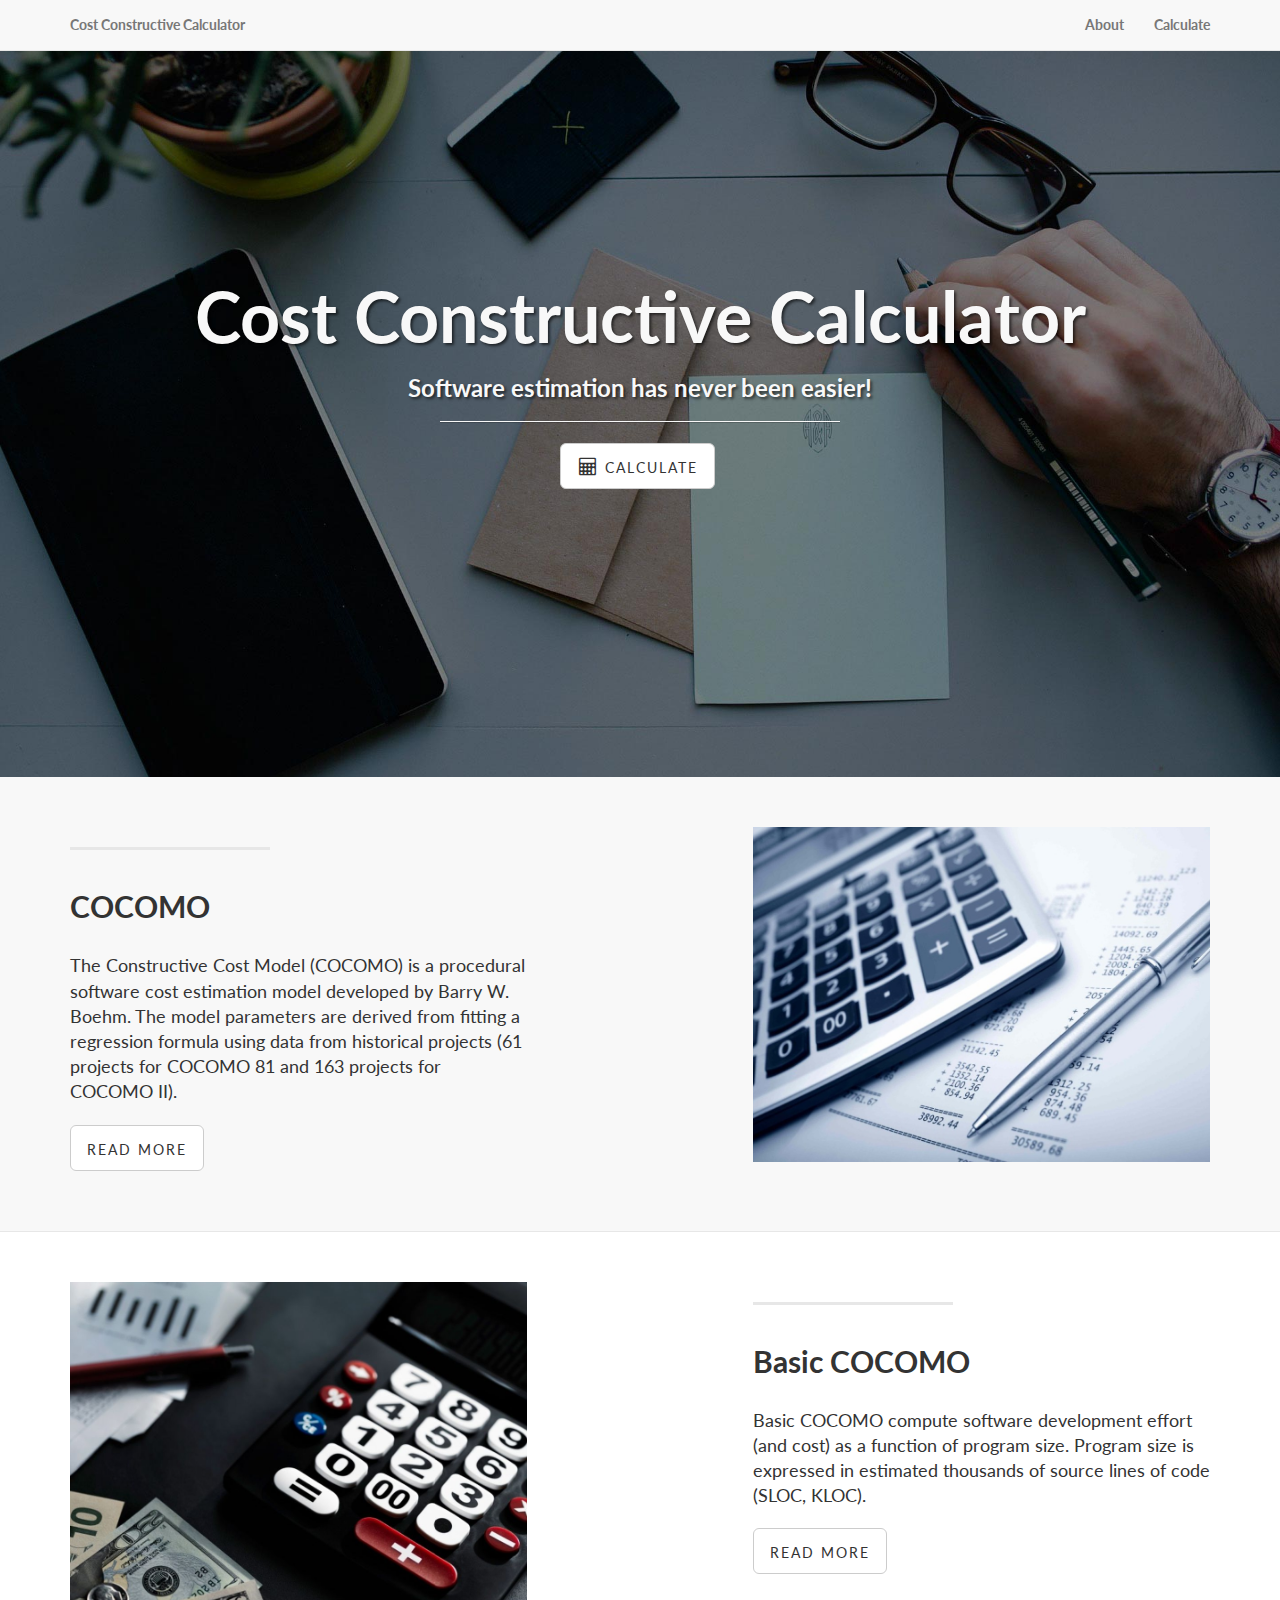
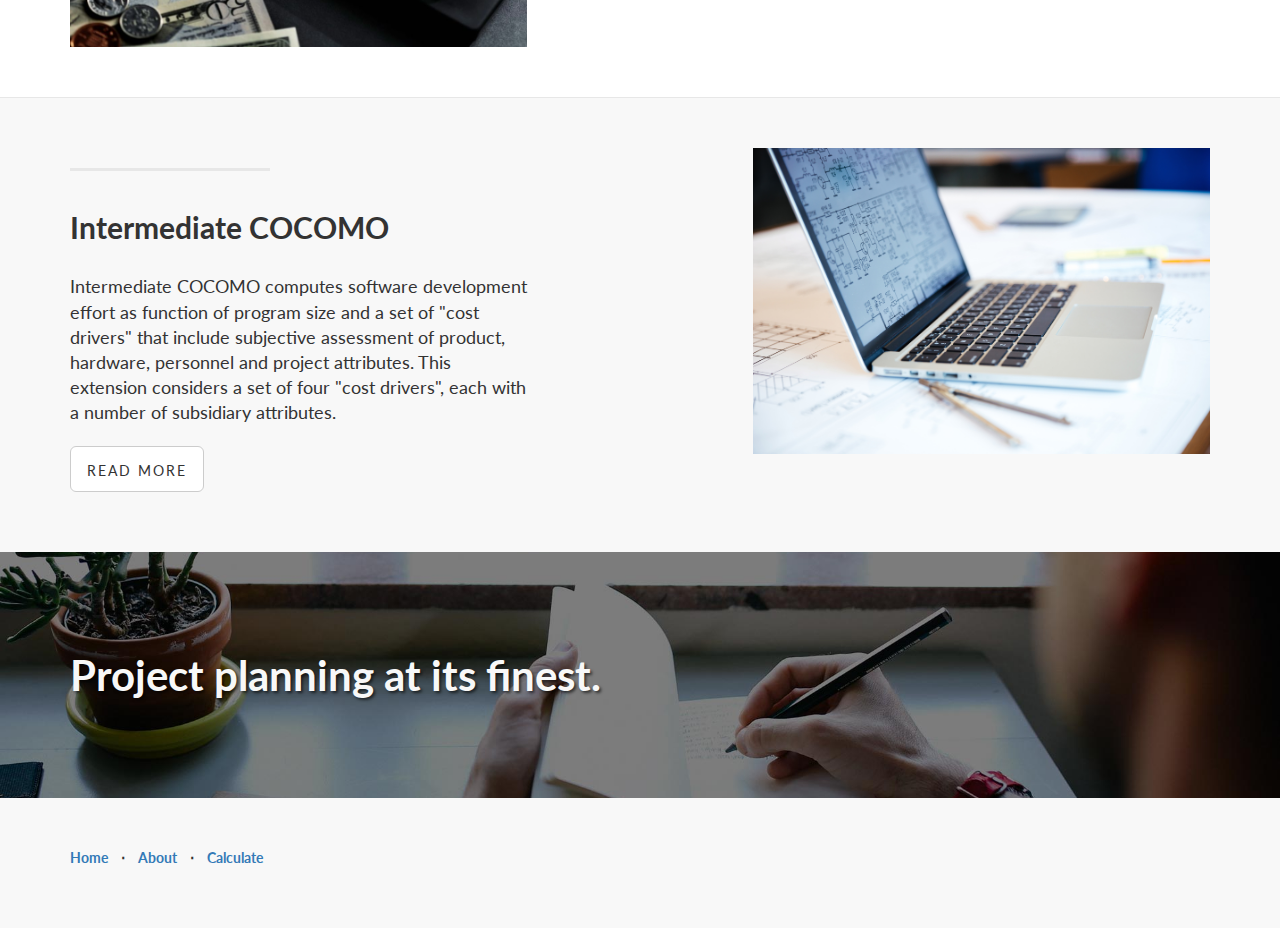
==== calculate.html @ 12a8cd2b "add all files" ====
<!DOCTYPE html>
<html lang="en">

<head>

    <meta charset="utf-8">
    <meta http-equiv="X-UA-Compatible" content="IE=edge">
    <meta name="viewport" content="width=device-width, initial-scale=1">

    <title>Cost Constructive Calculator</title>

    <!-- Bootstrap Core CSS -->
    <link href="css/bootstrap.min.css" rel="stylesheet">

    <!-- Custom CSS -->
    <link href="css/landing-page.css" rel="stylesheet">

    <!-- Custom Fonts -->
    <link href="font-awesome/css/font-awesome.min.css" rel="stylesheet" type="text/css">
    <link href="https://fonts.googleapis.com/css?family=Lato:300,400,700,300italic,400italic,700italic" rel="stylesheet" type="text/css">

</head>

<body>

    <!-- Navigation -->
    <nav class="navbar navbar-default navbar-fixed-top topnav" role="navigation">
        <div class="container topnav">
            <!-- Brand and toggle get grouped for better mobile display -->
            <div class="navbar-header">
                <button type="button" class="navbar-toggle" data-toggle="collapse" data-target="#bs-example-navbar-collapse-1">
                    <span class="sr-only">Toggle navigation</span>
                    <span class="icon-bar"></span>
                    <span class="icon-bar"></span>
                    <span class="icon-bar"></span>
                </button>
                <a class="navbar-brand topnav" href="#">Cost Constructive Calculator</a>
            </div>
            <!-- Collect the nav links, forms, and other content for toggling -->
            <div class="collapse navbar-collapse" id="bs-example-navbar-collapse-1">
                <ul class="nav navbar-nav navbar-right">
                    <li>
                        <a href="#about">About</a>
                    </li>
                    <li>
                        <a href="#services">Calculate</a>
                    </li>
                </ul>
            </div>
            <!-- /.navbar-collapse -->
        </div>
        <!-- /.container -->
    </nav>


    <!-- Header -->
    <a name="about"></a>
    <div class="intro-header">
        <div class="container">

            <div class="row">
                <div class="col-lg-12">
                    <div class="intro-message">
                        <h1>Cost Constructive Calculator</h1>
                        <h3>Software estimation has never been easier!</h3>
                        <hr class="intro-divider">
                        <ul class="list-inline intro-social-buttons">
                            <li>
                                <a href="../calculate.html" class="btn btn-default btn-lg"><i class="fa fa-calculator fa-fw"></i> <span class="network-name">Calculate</span></a>
                            </li>
                        </ul>
                    </div>
                </div>
            </div>

        </div>
        <!-- /.container -->

    </div>
    <!-- /.intro-header -->

    <!-- Page Content -->

	<a  name="services"></a>
    <div class="content-section-a">

        <div class="container">
            <div class="row">
                <div class="col-lg-5 col-sm-6">
                    <hr class="section-heading-spacer">
                    <div class="clearfix"></div>
                    <h2 class="section-heading">COCOMO</h2>
                    <p class="lead">The Constructive Cost Model (COCOMO) is a procedural software cost estimation model developed by Barry W. Boehm. The model parameters are derived from fitting a regression formula using data from historical projects (61 projects for COCOMO 81 and 163 projects for COCOMO II).</p>
                    <ul class="list-inline intro-social-buttons">
                        <li>
                            <a href="#" class="btn btn-default btn-lg"><span class="network-name">Read more</span></a>
                        </li>
                    </ul>
                </div>
                <div class="col-lg-5 col-lg-offset-2 col-sm-6">
                    <img class="img-responsive" src="img/calc1.jpg" alt="Cost Estimation">
                </div>
            </div>

        </div>
        <!-- /.container -->

    </div>
    <!-- /.content-section-a -->

    <div class="content-section-b">

        <div class="container">

            <div class="row">
                <div class="col-lg-5 col-lg-offset-1 col-sm-push-6  col-sm-6">
                    <hr class="section-heading-spacer">
                    <div class="clearfix"></div>
                    <h2 class="section-heading">Basic COCOMO</h2>
                    <p class="lead">Basic COCOMO compute software development effort (and cost) as a function of program size. Program size is expressed in estimated thousands of source lines of code (SLOC, KLOC).</p>
                    <ul class="list-inline intro-social-buttons">
                        <li>
                            <a href="#" class="btn btn-default btn-lg"><span class="network-name">Read more</span></a>
                        </li>
                    </ul>
                </div>
                <div class="col-lg-5 col-sm-pull-6  col-sm-6">
                    <img class="img-responsive" src="img/calc2.jpg" alt="Cost Estimation">
                </div>
            </div>

        </div>
        <!-- /.container -->

    </div>
    <!-- /.content-section-b -->

    <div class="content-section-a">

        <div class="container">

            <div class="row">
                <div class="col-lg-5 col-sm-6">
                    <hr class="section-heading-spacer">
                    <div class="clearfix"></div>
                    <h2 class="section-heading">Intermediate COCOMO</h2>
                    <p class="lead">Intermediate COCOMO computes software development effort as function of program size and a set of "cost drivers" that include subjective assessment of product, hardware, personnel and project attributes. This extension considers a set of four "cost drivers", each with a number of subsidiary attributes.</p>
                    <ul class="list-inline intro-social-buttons">
                        <li>
                            <a href="#" class="btn btn-default btn-lg"><span class="network-name">Read more</span></a>
                        </li>
                    </ul>
                </div>
                <div class="col-lg-5 col-lg-offset-2 col-sm-6">
                    <img class="img-responsive" src="img/calc3.jpg" alt="Cost Estimation">
                </div>
            </div>

        </div>
        <!-- /.container -->

    </div>
    <!-- /.content-section-a -->

	<a  name="contact"></a>
    <div class="banner">

        <div class="container">

            <div class="row">
                <div class="col-lg-6">
                    <h2>Project planning at its finest.</h2>
                </div>
            </div>

        </div>
        <!-- /.container -->

    </div>
    <!-- /.banner -->

    <!-- Footer -->
    <footer>
        <div class="container">
            <div class="row">
                <div class="col-lg-12">
                    <ul class="list-inline">
                        <li>
                            <a href="#">Home</a>
                        </li>
                        <li class="footer-menu-divider">&sdot;</li>
                        <li>
                            <a href="#about">About</a>
                        </li>
                        <li class="footer-menu-divider">&sdot;</li>
                        <li>
                            <a href="#services">Calculate</a>
                        </li>
                    </ul>
                </div>
            </div>
        </div>
    </footer>

    <!-- jQuery -->
    <script src="js/jquery.js"></script>

    <!-- Bootstrap Core JavaScript -->
    <script src="js/bootstrap.min.js"></script>

</body>

</html>
---- css/landing-page.css ----
/*
 * Start Bootstrap - Landing Page (http://startbootstrap.com/)
 * Copyright 2013-2016 Start Bootstrap
 * Licensed under MIT (https://github.com/BlackrockDigital/startbootstrap/blob/gh-pages/LICENSE)
 */

body,
html {
    width: 100%;
    height: 100%;
}

body,
h1,
h2,
h3,
h4,
h5,
h6 {
    font-family: "Lato","Helvetica Neue",Helvetica,Arial,sans-serif;
    font-weight: 700;
}

.topnav {
    font-size: 14px; 
}

.lead {
    font-size: 18px;
    font-weight: 400;
}

.intro-header {
    padding-top: 50px; /* If you're making other pages, make sure there is 50px of padding to make sure the navbar doesn't overlap content! */
    padding-bottom: 50px;
    text-align: center;
    color: #f8f8f8;
    background: url(../img/intro-bg.jpg) no-repeat center center;
    background-size: cover;
}

.intro-message {
    position: relative;
    padding-top: 20%;
    padding-bottom: 20%;
}

.intro-message > h1 {
    margin: 0;
    text-shadow: 2px 2px 3px rgba(0,0,0,0.6);
    font-size: 5em;
}

.intro-divider {
    width: 400px;
    border-top: 1px solid #f8f8f8;
    border-bottom: 1px solid rgba(0,0,0,0.2);
}

.intro-message > h3 {
    text-shadow: 2px 2px 3px rgba(0,0,0,0.6);
}

@media(max-width:767px) {
    .intro-message {
        padding-bottom: 15%;
    }

    .intro-message > h1 {
        font-size: 3em;
    }

    ul.intro-social-buttons > li {
        display: block;
        margin-bottom: 20px;
        padding: 0;
    }

    ul.intro-social-buttons > li:last-child {
        margin-bottom: 0;
    }

    .intro-divider {
        width: 100%;
    }
}

.network-name {
    text-transform: uppercase;
    font-size: 14px;
    font-weight: 400;
    letter-spacing: 2px;
}

.content-section-a {
    padding: 50px 0;
    background-color: #f8f8f8;
}

.content-section-b {
    padding: 50px 0;
    border-top: 1px solid #e7e7e7;
    border-bottom: 1px solid #e7e7e7;
}

.section-heading {
    margin-bottom: 30px;
}

.section-heading-spacer {
    float: left;
    width: 200px;
    border-top: 3px solid #e7e7e7;
}

.banner {
    padding: 100px 0;
    color: #f8f8f8;
    background: url(../img/banner-bg.jpg) no-repeat center center;
    background-size: cover;
}

.banner h2 {
    margin: 0;
    text-shadow: 2px 2px 3px rgba(0,0,0,0.6);
    font-size: 3em;
}

.banner ul {
    margin-bottom: 0;
}

.banner-social-buttons {
    float: right;
    margin-top: 0;
}

@media(max-width:1199px) {
    ul.banner-social-buttons {
        float: left;
        margin-top: 15px;
    }
}

@media(max-width:767px) {
    .banner h2 {
        margin: 0;
        text-shadow: 2px 2px 3px rgba(0,0,0,0.6);
        font-size: 3em;
    }

    ul.banner-social-buttons > li {
        display: block;
        margin-bottom: 20px;
        padding: 0;
    }

    ul.banner-social-buttons > li:last-child {
        margin-bottom: 0;
    }
}

footer {
    padding: 50px 0;
    background-color: #f8f8f8;
}

p.copyright {
    margin: 15px 0 0;
}
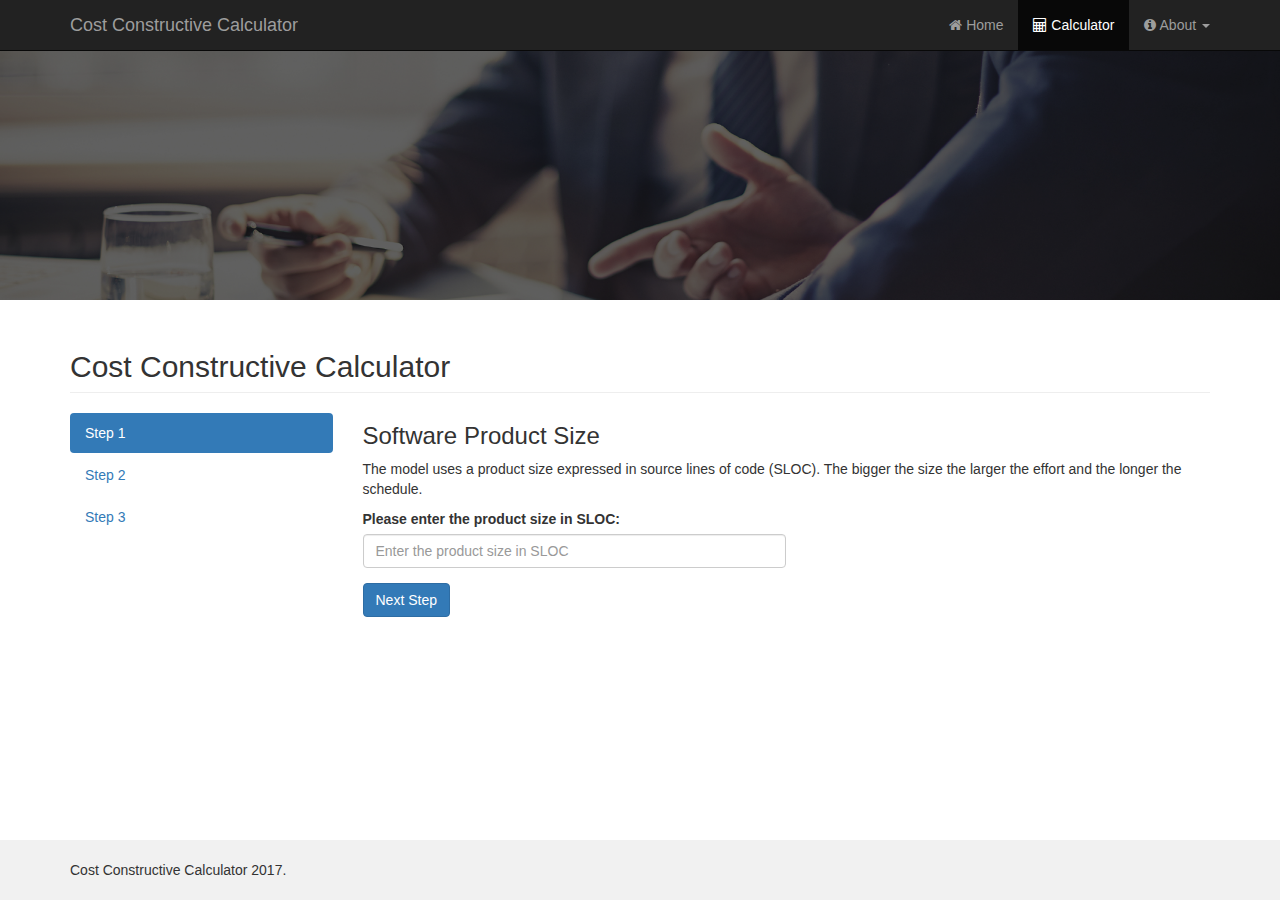
==== commit ffad0238: "change style" ====
--- a/calculate.html
+++ b/calculate.html
@@ -1,49 +1,42 @@
 <!DOCTYPE html>
-<html lang="en">
-
-<head>
-
-    <meta charset="utf-8">
-    <meta http-equiv="X-UA-Compatible" content="IE=edge">
-    <meta name="viewport" content="width=device-width, initial-scale=1">
-
-    <title>Cost Constructive Calculator</title>
-
-    <!-- Bootstrap Core CSS -->
-    <link href="css/bootstrap.min.css" rel="stylesheet">
-
-    <!-- Custom CSS -->
-    <link href="css/landing-page.css" rel="stylesheet">
-
-    <!-- Custom Fonts -->
-    <link href="font-awesome/css/font-awesome.min.css" rel="stylesheet" type="text/css">
-    <link href="https://fonts.googleapis.com/css?family=Lato:300,400,700,300italic,400italic,700italic" rel="stylesheet" type="text/css">
-
+<html>
+<head lang="en">
+	<meta charset="UTF-8">
+	<title>Cost Constructive Calculator</title>
+    <link rel="stylesheet" href="css/font-awesome.min.css"/>
+	<link rel="stylesheet" href="css/bootstrap.min.css"/>
+	<link rel="stylesheet" href="css/custom.css"/>
 </head>
-
 <body>
 
-    <!-- Navigation -->
-    <nav class="navbar navbar-default navbar-fixed-top topnav" role="navigation">
-        <div class="container topnav">
+	<!-- Menu -->
+    <nav class="navbar navbar-inverse navbar-fixed-top" role="navigation">
+        <div class="container">
             <!-- Brand and toggle get grouped for better mobile display -->
             <div class="navbar-header">
-                <button type="button" class="navbar-toggle" data-toggle="collapse" data-target="#bs-example-navbar-collapse-1">
+                <button type="button" class="navbar-toggle collapsed" data-toggle="collapse" data-target="#bs-example-navbar-collapse-1" aria-expanded="false">
                     <span class="sr-only">Toggle navigation</span>
                     <span class="icon-bar"></span>
                     <span class="icon-bar"></span>
                     <span class="icon-bar"></span>
                 </button>
-                <a class="navbar-brand topnav" href="#">Cost Constructive Calculator</a>
+                <a class="navbar-brand" href="main.html">Cost Constructive Calculator</a>
             </div>
             <!-- Collect the nav links, forms, and other content for toggling -->
-            <div class="collapse navbar-collapse" id="bs-example-navbar-collapse-1">
+            <div class="navbar-collapse collapse" id="bs-example-navbar-collapse-1" aria-expanded="false" style="height: 1px;">
                 <ul class="nav navbar-nav navbar-right">
-                    <li>
-                        <a href="#about">About</a>
-                    </li>
-                    <li>
-                        <a href="#services">Calculate</a>
+                    <li><a href="main.html"><i class="fa fa-home" aria-hidden="true"></i> Home</a></li>
+                    <li class="active"><a href="#"><i class="fa fa-calculator" aria-hidden="true"></i> Calculator</a></li>
+                    <li class="dropdown">
+                        <a class="dropdown-toggle" data-toggle="dropdown" href="#"> <i class="fa fa-info-circle" aria-hidden="true"></i> About
+                            <span class="caret"></span></a>
+                        <ul class="dropdown-menu">
+                            <li class="dropdown-header">What is</li>
+                            <li><a href="about.html#cocomo">Constructive Cost Model</a></li>
+                            <li><a href="about.html#basic">Basic COCOMO</a></li>
+                            <li><a href="about.html#intermediate">Intermediate COCOMO</a></li>
+                            <li><a href="about.html#detailed">Detailed COCOMO</a></li>
+                        </ul>
                     </li>
                 </ul>
             </div>
@@ -51,163 +44,318 @@
         </div>
         <!-- /.container -->
     </nav>
-
-
-    <!-- Header -->
-    <a name="about"></a>
-    <div class="intro-header">
-        <div class="container">
-
-            <div class="row">
-                <div class="col-lg-12">
-                    <div class="intro-message">
-                        <h1>Cost Constructive Calculator</h1>
-                        <h3>Software estimation has never been easier!</h3>
-                        <hr class="intro-divider">
-                        <ul class="list-inline intro-social-buttons">
-                            <li>
-                                <a href="../calculate.html" class="btn btn-default btn-lg"><i class="fa fa-calculator fa-fw"></i> <span class="network-name">Calculate</span></a>
-                            </li>
+	<!-- End menu -->
+
+    <!-- Banner -->
+    <div class="jumbotron jumbotron-narrow">
+    </div>
+    <!-- End banner -->
+
+	<div class="container">
+        <div class="row" id="calculate">
+            <div class="col-lg-12">
+                <h2 class="page-header no-top">Cost Constructive Calculator</h2>
+            </div>
+
+            <div class="col-md-3">
+                <ul class="nav nav-pills nav-stacked">
+                    <li class="active"><a data-toggle="tab" href="#one">Step 1</a></li>
+                    <li><a data-toggle="tab" href="#two">Step 2</a></li>
+                    <li><a data-toggle="tab" href="#three">Step 3</a></li>
+                </ul>
+            </div>
+
+            <div class="col-md-9">
+                <div class="tab-content">
+                    <div id="one" class="tab-pane fade in active">
+                        <h3>Software Product Size</h3>
+                        <p>
+                            The model uses a product size expressed in source lines of code (SLOC). The bigger the size the larger the effort and the longer the schedule.
+                        </p>
+                        <div class="form-group">
+                            <label for="psInput">Please enter the product size in SLOC:</label>
+                            <input type="number" class="form-control form-input-narrow" id="psInput" placeholder="Enter the product size in SLOC" min="1" max="1000000000" title="from 1 to 1000000000">
+                        </div>
+                        <button type="button" class="btn btn-primary next">Next Step</button>
+                    </div>
+
+                    <div id="two" class="tab-pane fade">
+                        <h3>Software Development Mode</h3>
+                        <p>
+                            The software project needs to be described with one of three development modes. These modes range from the familiar to the ambitious, tightly constrained development projects.
+                        </p>
+                        <ul>
+                            <li>Choose <b>Organic</b> for relatively small teams developing software in a highly familiar, in-house environment.</li>
+                            <li>Choose <b>Semi-Detached</b> when the team members have some experience related to some aspects of the system under development but not others and the team is composed of experienced and inexperience people.</li>
+                            <li>Choose <b>Embedded</b> if the project must operate within a strongly coupled complex of hardware, software, regulations, and operational procedures, such as real-time systems.</li>
                         </ul>
+                        <div class="form-group">
+                            <label for="ptSelect">Choose one:</label>
+                            <select class="form-control form-input-narrow" id="ptSelect">
+                                <option>Organic</option>
+                                <option>Semi-Detached</option>
+                                <option>Embedded</option>
+                            </select>
+                        </div>
+                        <button type="button" class="btn btn-primary next">Next Step</button>
+                    </div>
+
+                    <div id="three" class="tab-pane fade">
+                        <h3>Software Development Cost Drivers</h3>
+                        <p>
+                            There are four categories of cost drivers that are found significant performance predictors for a software development project. Each category has several cost drivers. Each driver has a possible rating from Very Low to Extra High. The ratings are used in the model to adjust the baseline development effort estimation up or down.
+                        </p>
+
+                        <div class="bs-callout">
+                            This step is optional. If you want to use basic COCOMO - skip this and press <b>Calculate</b> button. If you want to use intermediate COCOMO - <b>fill all the fields below</b> before pressing Calculate button.
+                        </div>
+
+                        <div class="panel-group" id="accordion" role="tablist" aria-multiselectable="true">
+                            <div class="panel panel-default">
+                                <div class="panel-heading white-heading" role="tab" id="headingOne">
+                                    <h4 class="panel-title">
+                                        <i class="fa fa-caret-right" aria-hidden="true"></i>&nbsp;&nbsp;
+                                        <a role="button" data-toggle="collapse" data-parent="#accordion" href="#collapseOne" aria-expanded="true" aria-controls="collapseOne">
+                                        Product Attributes
+                                        </a>
+                                    </h4>
+                                </div>
+                                <div id="collapseOne" class="panel-collapse collapse" role="tabpanel" aria-labelledby="headingOne">
+                                    <div class="panel-body">
+                                        <div class="form-group">
+                                            <label for="ptSelect"><a href="about.html#reliability">Required Reliability</a></label>
+                                            <select class="form-control form-input-narrow" id="ptSelect">
+                                                <option>Very Low</option>
+                                                <option>Low</option>
+                                                <option>Normal</option>
+                                                <option>High</option>
+                                                <option>Very High</option> 
+                                                <option>Extra High</option>  
+                                            </select>
+                                        </div>
+                                        <div class="form-group">
+                                            <label for="ptSelect"><a href="about.html#database">Database Size</a></label>
+                                            <select class="form-control form-input-narrow" id="ptSelect">
+                                                <option>Very Low</option>
+                                                <option>Low</option>
+                                                <option>Normal</option>
+                                                <option>High</option>
+                                                <option>Very High</option> 
+                                                <option>Extra High</option>  
+                                            </select>
+                                        </div>
+                                        <div class="form-group">
+                                            <label for="ptSelect"><a href="about.html#database">Product Complexity</a></label>
+                                            <select class="form-control form-input-narrow" id="ptSelect">
+                                                <option>Very Low</option>
+                                                <option>Low</option>
+                                                <option>Normal</option>
+                                                <option>High</option>
+                                                <option>Very High</option> 
+                                                <option>Extra High</option>  
+                                            </select>
+                                        </div>
+                                    </div>
+                                </div>
+                            </div>
+
+                            <div class="panel panel-default">
+                                <div class="panel-heading white-heading" role="tab" id="headingTwo">
+                                    <h4 class="panel-title">
+                                        <i class="fa fa-caret-right" aria-hidden="true"></i>&nbsp;&nbsp;
+                                        <a class="collapsed" role="button" data-toggle="collapse" data-parent="#accordion" href="#collapseTwo" aria-expanded="false" aria-controls="collapseTwo">
+                                        Computer Attributes
+                                        </a>
+                                    </h4>
+                                </div>
+                                <div id="collapseTwo" class="panel-collapse collapse" role="tabpanel" aria-labelledby="headingTwo">
+                                    <div class="panel-body">
+                                        <div class="form-group">
+                                            <label for="ptSelect"><a href="about.html#reliability">Execution Time Constraint</a></label>
+                                            <select class="form-control form-input-narrow" id="ptSelect">
+                                                <option>Very Low</option>
+                                                <option>Low</option>
+                                                <option>Normal</option>
+                                                <option>High</option>
+                                                <option>Very High</option> 
+                                                <option>Extra High</option>  
+                                            </select>
+                                        </div>
+                                        <div class="form-group">
+                                            <label for="ptSelect"><a href="about.html#database">Main Storage Constraint</a></label>
+                                            <select class="form-control form-input-narrow" id="ptSelect">
+                                                <option>Very Low</option>
+                                                <option>Low</option>
+                                                <option>Normal</option>
+                                                <option>High</option>
+                                                <option>Very High</option> 
+                                                <option>Extra High</option>  
+                                            </select>
+                                        </div>
+                                        <div class="form-group">
+                                            <label for="ptSelect"><a href="about.html#database">Virtual Machine Volatility</a></label>
+                                            <select class="form-control form-input-narrow" id="ptSelect">
+                                                <option>Very Low</option>
+                                                <option>Low</option>
+                                                <option>Normal</option>
+                                                <option>High</option>
+                                                <option>Very High</option> 
+                                                <option>Extra High</option>  
+                                            </select>
+                                        </div>
+                                        <div class="form-group">
+                                            <label for="ptSelect"><a href="about.html#database">Computer Turnaround Time</a></label>
+                                            <select class="form-control form-input-narrow" id="ptSelect">
+                                                <option>Very Low</option>
+                                                <option>Low</option>
+                                                <option>Normal</option>
+                                                <option>High</option>
+                                                <option>Very High</option> 
+                                                <option>Extra High</option>  
+                                            </select>
+                                        </div>
+                                    </div>
+                                </div>
+                            </div>
+
+                            <div class="panel panel-default">
+                                <div class="panel-heading white-heading" role="tab" id="headingThree">
+                                    <h4 class="panel-title">
+                                        <i class="fa fa-caret-right" aria-hidden="true"></i>&nbsp;&nbsp;
+                                        <a class="collapsed" role="button" data-toggle="collapse" data-parent="#accordion" href="#collapseThree" aria-expanded="false" aria-controls="collapseThree">
+                                            Personnel Attributes
+                                        </a>
+                                    </h4>
+                                </div>
+                                <div id="collapseThree" class="panel-collapse collapse" role="tabpanel" aria-labelledby="headingThree">
+                                    <div class="panel-body">
+                                        <div class="form-group">
+                                            <label for="ptSelect"><a href="about.html#reliability">Analyst Capability</a></label>
+                                            <select class="form-control form-input-narrow" id="ptSelect">
+                                                <option>Very Low</option>
+                                                <option>Low</option>
+                                                <option>Normal</option>
+                                                <option>High</option>
+                                                <option>Very High</option> 
+                                                <option>Extra High</option>  
+                                            </select>
+                                        </div>
+                                        <div class="form-group">
+                                            <label for="ptSelect"><a href="about.html#database">Applications Experience</a></label>
+                                            <select class="form-control form-input-narrow" id="ptSelect">
+                                                <option>Very Low</option>
+                                                <option>Low</option>
+                                                <option>Normal</option>
+                                                <option>High</option>
+                                                <option>Very High</option> 
+                                                <option>Extra High</option>  
+                                            </select>
+                                        </div>
+                                        <div class="form-group">
+                                            <label for="ptSelect"><a href="about.html#database">Programmer Capability</a></label>
+                                            <select class="form-control form-input-narrow" id="ptSelect">
+                                                <option>Very Low</option>
+                                                <option>Low</option>
+                                                <option>Normal</option>
+                                                <option>High</option>
+                                                <option>Very High</option> 
+                                                <option>Extra High</option>  
+                                            </select>
+                                        </div>
+                                        <div class="form-group">
+                                            <label for="ptSelect"><a href="about.html#database">Virtual Machine Experience</a></label>
+                                            <select class="form-control form-input-narrow" id="ptSelect">
+                                                <option>Very Low</option>
+                                                <option>Low</option>
+                                                <option>Normal</option>
+                                                <option>High</option>
+                                                <option>Very High</option> 
+                                                <option>Extra High</option>  
+                                            </select>
+                                        </div>
+                                        <div class="form-group">
+                                            <label for="ptSelect"><a href="about.html#database">Programming Language Experience</a></label>
+                                            <select class="form-control form-input-narrow" id="ptSelect">
+                                                <option>Very Low</option>
+                                                <option>Low</option>
+                                                <option>Normal</option>
+                                                <option>High</option>
+                                                <option>Very High</option> 
+                                                <option>Extra High</option>  
+                                            </select>
+                                        </div>
+                                    </div>
+                                </div>
+                            </div>
+
+                            <div class="panel panel-default">
+                                <div class="panel-heading white-heading" role="tab" id="headingFour">
+                                    <h4 class="panel-title">
+                                        <i class="fa fa-caret-right" aria-hidden="true"></i>&nbsp;&nbsp;
+                                        <a class="collapsed" role="button" data-toggle="collapse" data-parent="#accordion" href="#collapseFour" aria-expanded="false" aria-controls="collapseFour">
+                                            Project Attributes
+                                        </a>
+                                    </h4>
+                                </div>
+                                <div id="collapseFour" class="panel-collapse collapse" role="tabpanel" aria-labelledby="headingFour">
+                                    <div class="panel-body">
+                                        <div class="form-group">
+                                            <label for="ptSelect"><a href="about.html#database">Modern Programming Practices</a></label>
+                                            <select class="form-control form-input-narrow" id="ptSelect">
+                                                <option>Very Low</option>
+                                                <option>Low</option>
+                                                <option>Normal</option>
+                                                <option>High</option>
+                                                <option>Very High</option> 
+                                                <option>Extra High</option>  
+                                            </select>
+                                        </div>
+                                        <div class="form-group">
+                                            <label for="ptSelect"><a href="about.html#database">Use of Software Tools</a></label>
+                                            <select class="form-control form-input-narrow" id="ptSelect">
+                                                <option>Very Low</option>
+                                                <option>Low</option>
+                                                <option>Normal</option>
+                                                <option>High</option>
+                                                <option>Very High</option> 
+                                                <option>Extra High</option>  
+                                            </select>
+                                        </div>
+                                        <div class="form-group">
+                                            <label for="ptSelect"><a href="about.html#database">Required Development Schedule</a></label>
+                                            <select class="form-control form-input-narrow" id="ptSelect">
+                                                <option>Very Low</option>
+                                                <option>Low</option>
+                                                <option>Normal</option>
+                                                <option>High</option>
+                                                <option>Very High</option> 
+                                                <option>Extra High</option>  
+                                            </select>
+                                        </div>
+                                    </div>
+                                </div>
+                            </div>
+
+                        </div>
+                        <button type="button" class="btn btn-primary" id="calculate">Calculate</button>
                     </div>
                 </div>
             </div>
-
         </div>
-        <!-- /.container -->
-
     </div>
-    <!-- /.intro-header -->
-
-    <!-- Page Content -->
-
-	<a  name="services"></a>
-    <div class="content-section-a">
-
-        <div class="container">
-            <div class="row">
-                <div class="col-lg-5 col-sm-6">
-                    <hr class="section-heading-spacer">
-                    <div class="clearfix"></div>
-                    <h2 class="section-heading">COCOMO</h2>
-                    <p class="lead">The Constructive Cost Model (COCOMO) is a procedural software cost estimation model developed by Barry W. Boehm. The model parameters are derived from fitting a regression formula using data from historical projects (61 projects for COCOMO 81 and 163 projects for COCOMO II).</p>
-                    <ul class="list-inline intro-social-buttons">
-                        <li>
-                            <a href="#" class="btn btn-default btn-lg"><span class="network-name">Read more</span></a>
-                        </li>
-                    </ul>
-                </div>
-                <div class="col-lg-5 col-lg-offset-2 col-sm-6">
-                    <img class="img-responsive" src="img/calc1.jpg" alt="Cost Estimation">
-                </div>
-            </div>
-
-        </div>
-        <!-- /.container -->
-
-    </div>
-    <!-- /.content-section-a -->
-
-    <div class="content-section-b">
-
-        <div class="container">
-
-            <div class="row">
-                <div class="col-lg-5 col-lg-offset-1 col-sm-push-6  col-sm-6">
-                    <hr class="section-heading-spacer">
-                    <div class="clearfix"></div>
-                    <h2 class="section-heading">Basic COCOMO</h2>
-                    <p class="lead">Basic COCOMO compute software development effort (and cost) as a function of program size. Program size is expressed in estimated thousands of source lines of code (SLOC, KLOC).</p>
-                    <ul class="list-inline intro-social-buttons">
-                        <li>
-                            <a href="#" class="btn btn-default btn-lg"><span class="network-name">Read more</span></a>
-                        </li>
-                    </ul>
-                </div>
-                <div class="col-lg-5 col-sm-pull-6  col-sm-6">
-                    <img class="img-responsive" src="img/calc2.jpg" alt="Cost Estimation">
-                </div>
-            </div>
-
-        </div>
-        <!-- /.container -->
-
-    </div>
-    <!-- /.content-section-b -->
-
-    <div class="content-section-a">
-
-        <div class="container">
-
-            <div class="row">
-                <div class="col-lg-5 col-sm-6">
-                    <hr class="section-heading-spacer">
-                    <div class="clearfix"></div>
-                    <h2 class="section-heading">Intermediate COCOMO</h2>
-                    <p class="lead">Intermediate COCOMO computes software development effort as function of program size and a set of "cost drivers" that include subjective assessment of product, hardware, personnel and project attributes. This extension considers a set of four "cost drivers", each with a number of subsidiary attributes.</p>
-                    <ul class="list-inline intro-social-buttons">
-                        <li>
-                            <a href="#" class="btn btn-default btn-lg"><span class="network-name">Read more</span></a>
-                        </li>
-                    </ul>
-                </div>
-                <div class="col-lg-5 col-lg-offset-2 col-sm-6">
-                    <img class="img-responsive" src="img/calc3.jpg" alt="Cost Estimation">
-                </div>
-            </div>
-
-        </div>
-        <!-- /.container -->
-
-    </div>
-    <!-- /.content-section-a -->
-
-	<a  name="contact"></a>
-    <div class="banner">
-
-        <div class="container">
-
-            <div class="row">
-                <div class="col-lg-6">
-                    <h2>Project planning at its finest.</h2>
-                </div>
-            </div>
-
-        </div>
-        <!-- /.container -->
-
-    </div>
-    <!-- /.banner -->
-
-    <!-- Footer -->
-    <footer>
-        <div class="container">
-            <div class="row">
-                <div class="col-lg-12">
-                    <ul class="list-inline">
-                        <li>
-                            <a href="#">Home</a>
-                        </li>
-                        <li class="footer-menu-divider">&sdot;</li>
-                        <li>
-                            <a href="#about">About</a>
-                        </li>
-                        <li class="footer-menu-divider">&sdot;</li>
-                        <li>
-                            <a href="#services">Calculate</a>
-                        </li>
-                    </ul>
-                </div>
-            </div>
-        </div>
+
+    <footer class="footer">
+      <div class="container">
+        <p>Cost Constructive Calculator 2017.</p>
+      </div>
     </footer>
 
-    <!-- jQuery -->
-    <script src="js/jquery.js"></script>
-
-    <!-- Bootstrap Core JavaScript -->
-    <script src="js/bootstrap.min.js"></script>
-
+	<script type="text/javascript" src="js/jquery-3.1.1.min.js"></script>
+    <script type="text/javascript" src="js/bootstrap.min.js"></script>
+    <script type="text/javascript">
+        $('.next').click(function() {
+            $('.nav-pills > .active').next('li').find('a').trigger('click');
+        });
+    </script>
 </body>
-
-</html>
+</html>--- a/css/custom.css
+++ b/css/custom.css
@@ -0,0 +1,99 @@
+html {
+  position: relative;
+  min-height: 100%;
+}
+
+body {
+    padding-top: 50px;
+    margin-bottom: 60px;
+}
+
+h3 {
+  margin-top: 10px;
+}
+
+.jumbotron {
+    background: #337ab7;
+    background-image: url("../images/home.png");
+    background-size: cover;
+}
+
+.jumbotron-narrow {
+    background-image: url("../images/business.png");
+    height: 250px;
+}
+
+.jumbotron h1, .jumbotron p, .jumbotron hr {
+    color: #ffffff;
+}
+
+.jumbotron hr {
+    width: 300px;
+}
+
+.icons.panel-body {
+    height: 140px;
+}
+
+.row {
+    margin-top: 20px;
+    margin-bottom: 20px;
+}
+
+.row-last {
+    margin-bottom: 40px;
+}
+
+.footer {
+  position: absolute;
+  bottom: 0;
+  width: 100%;
+  height: 60px;
+  background-color: #f1f1f1;
+  padding-top: 20px;
+}
+
+.no-top {
+  margin-top: 0px;
+}
+
+img {
+  width: 500px;
+}
+
+.dark-line {
+  width: 150px;
+  border-top: 4px solid #9d9d9d; 
+  border-radius: 7px 7px 7px 7px;
+}
+
+.dark-container {
+  background-color: #333333; 
+  color: #ffffff;
+}
+
+.light-line {
+  width: 150px;
+  border-top: 4px solid #e2e2e2; 
+  border-radius: 7px;
+}
+
+.form-input-narrow {
+  width: 50%;
+}
+
+.big-margin {
+  margin-top: 20px;
+  margin-bottom: 10px;
+}
+
+.bs-callout {
+    padding: 20px;
+    margin: 20px 0;
+    border-left: 6px solid #e2e2e2;
+    border-radius: 3px;
+}
+
+.panel-heading.white-heading {
+  background-color: #ffffff; 
+}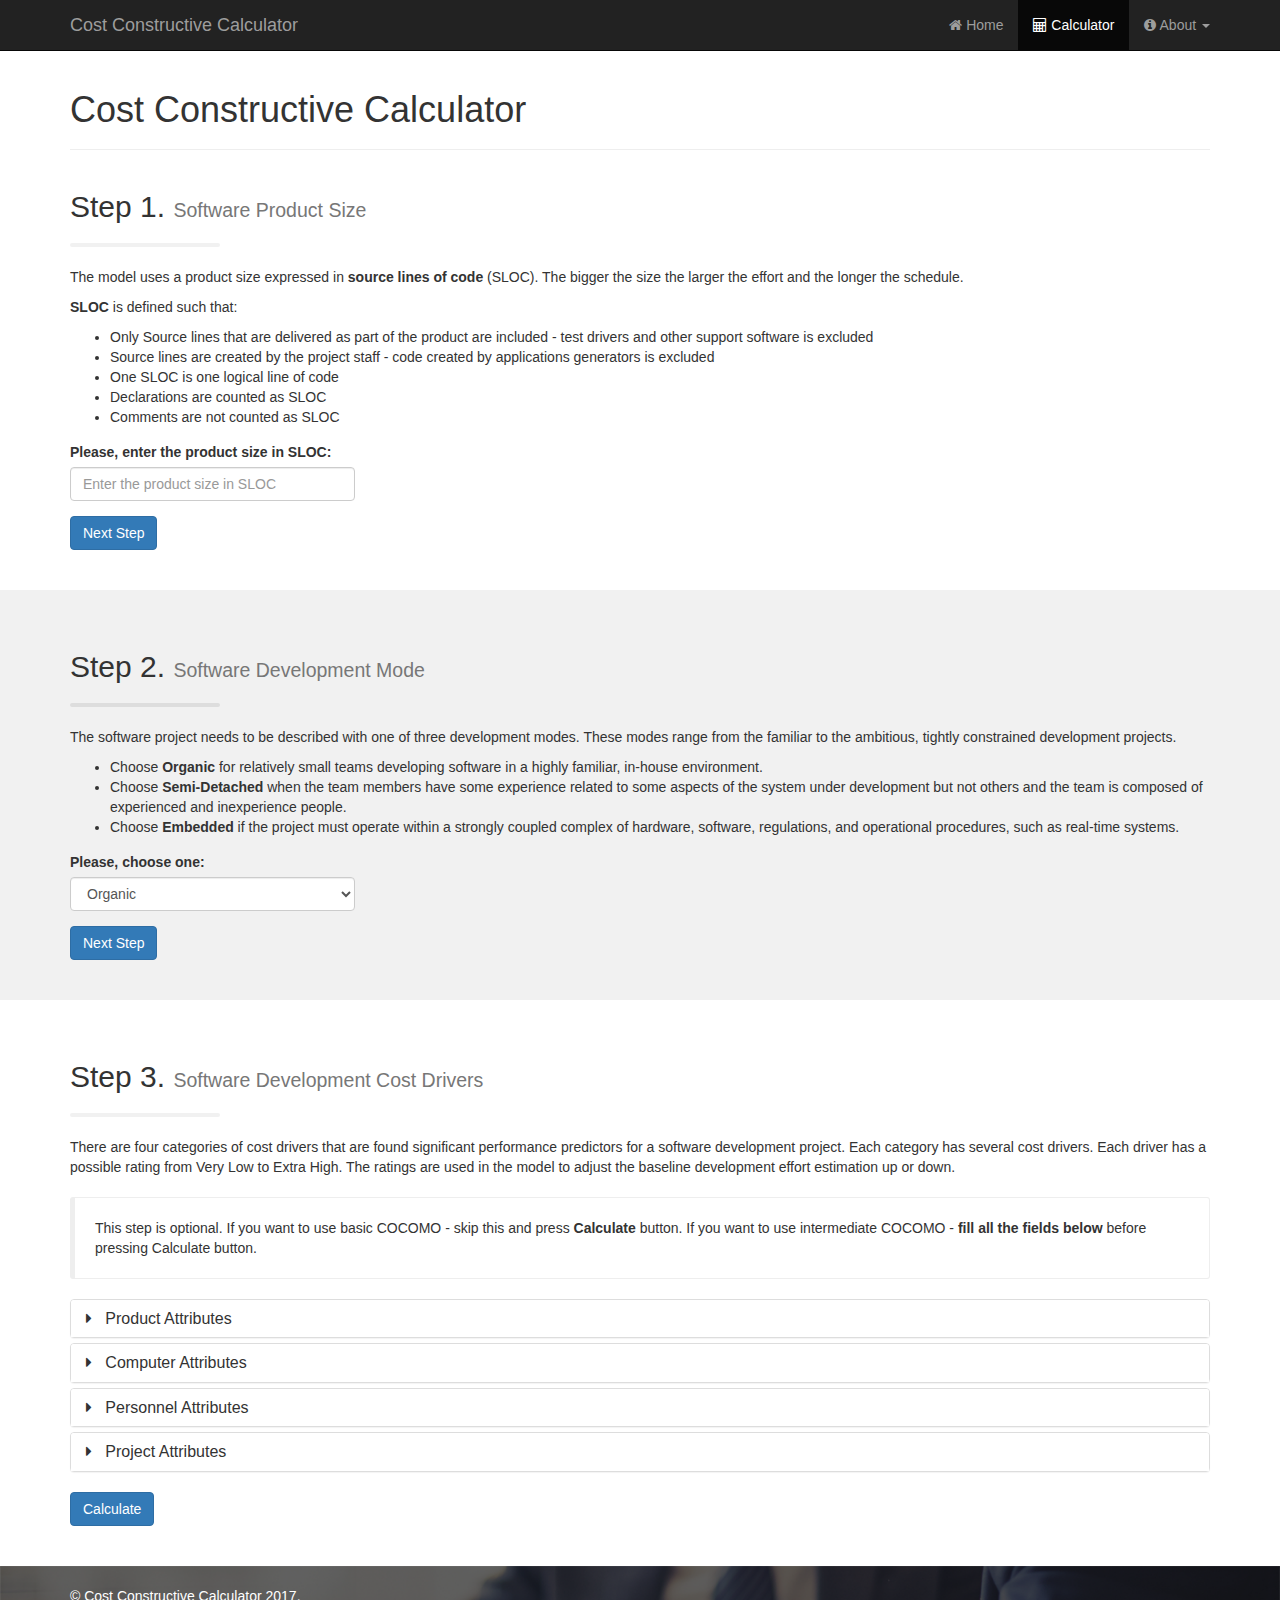
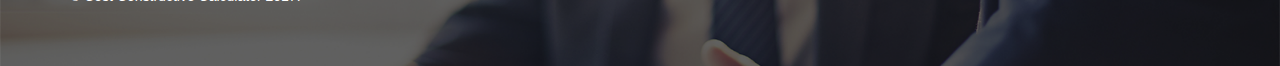
==== commit 05677651: "redesign" ====
--- a/calculate.html
+++ b/calculate.html
@@ -3,359 +3,370 @@
 <head lang="en">
 	<meta charset="UTF-8">
 	<title>Cost Constructive Calculator</title>
-    <link rel="stylesheet" href="css/font-awesome.min.css"/>
+	<link rel="stylesheet" href="css/font-awesome.min.css"/>
 	<link rel="stylesheet" href="css/bootstrap.min.css"/>
 	<link rel="stylesheet" href="css/custom.css"/>
 </head>
 <body>
 
 	<!-- Menu -->
-    <nav class="navbar navbar-inverse navbar-fixed-top" role="navigation">
-        <div class="container">
-            <!-- Brand and toggle get grouped for better mobile display -->
-            <div class="navbar-header">
-                <button type="button" class="navbar-toggle collapsed" data-toggle="collapse" data-target="#bs-example-navbar-collapse-1" aria-expanded="false">
-                    <span class="sr-only">Toggle navigation</span>
-                    <span class="icon-bar"></span>
-                    <span class="icon-bar"></span>
-                    <span class="icon-bar"></span>
-                </button>
-                <a class="navbar-brand" href="main.html">Cost Constructive Calculator</a>
-            </div>
-            <!-- Collect the nav links, forms, and other content for toggling -->
-            <div class="navbar-collapse collapse" id="bs-example-navbar-collapse-1" aria-expanded="false" style="height: 1px;">
-                <ul class="nav navbar-nav navbar-right">
-                    <li><a href="main.html"><i class="fa fa-home" aria-hidden="true"></i> Home</a></li>
-                    <li class="active"><a href="#"><i class="fa fa-calculator" aria-hidden="true"></i> Calculator</a></li>
-                    <li class="dropdown">
-                        <a class="dropdown-toggle" data-toggle="dropdown" href="#"> <i class="fa fa-info-circle" aria-hidden="true"></i> About
-                            <span class="caret"></span></a>
-                        <ul class="dropdown-menu">
-                            <li class="dropdown-header">What is</li>
-                            <li><a href="about.html#cocomo">Constructive Cost Model</a></li>
-                            <li><a href="about.html#basic">Basic COCOMO</a></li>
-                            <li><a href="about.html#intermediate">Intermediate COCOMO</a></li>
-                            <li><a href="about.html#detailed">Detailed COCOMO</a></li>
-                        </ul>
-                    </li>
-                </ul>
-            </div>
-            <!-- /.navbar-collapse -->
-        </div>
-        <!-- /.container -->
-    </nav>
+	<nav class="navbar navbar-inverse navbar-fixed-top" role="navigation">
+		<div class="container">
+			<!-- Brand and toggle get grouped for better mobile display -->
+			<div class="navbar-header">
+				<button type="button" class="navbar-toggle collapsed" data-toggle="collapse" data-target="#bs-example-navbar-collapse-1" aria-expanded="false">
+					<span class="sr-only">Toggle navigation</span>
+					<span class="icon-bar"></span>
+					<span class="icon-bar"></span>
+					<span class="icon-bar"></span>
+				</button>
+				<a class="navbar-brand" href="main.html">Cost Constructive Calculator</a>
+			</div>
+			<!-- Collect the nav links, forms, and other content for toggling -->
+			<div class="navbar-collapse collapse" id="bs-example-navbar-collapse-1" aria-expanded="false" style="height: 1px;">
+				<ul class="nav navbar-nav navbar-right">
+					<li><a href="main.html"><i class="fa fa-home" aria-hidden="true"></i> Home</a></li>
+					<li class="active"><a href="#"><i class="fa fa-calculator" aria-hidden="true"></i> Calculator</a></li>
+					<li class="dropdown">
+						<a class="dropdown-toggle" data-toggle="dropdown" href="#"> <i class="fa fa-info-circle" aria-hidden="true"></i> About
+							<span class="caret"></span></a>
+						<ul class="dropdown-menu">
+							<li class="dropdown-header">What is</li>
+							<li><a href="about.html#cocomo">Constructive Cost Model</a></li>
+							<li><a href="about.html#basic">Basic COCOMO</a></li>
+							<li><a href="about.html#intermediate">Intermediate COCOMO</a></li>
+							<li><a href="about.html#detailed">Detailed COCOMO</a></li>
+						</ul>
+					</li>
+				</ul>
+			</div>
+			<!-- /.navbar-collapse -->
+		</div>
+		<!-- /.container -->
+	</nav>
 	<!-- End menu -->
 
-    <!-- Banner -->
-    <div class="jumbotron jumbotron-narrow">
-    </div>
-    <!-- End banner -->
-
-	<div class="container">
-        <div class="row" id="calculate">
-            <div class="col-lg-12">
-                <h2 class="page-header no-top">Cost Constructive Calculator</h2>
-            </div>
-
-            <div class="col-md-3">
-                <ul class="nav nav-pills nav-stacked">
-                    <li class="active"><a data-toggle="tab" href="#one">Step 1</a></li>
-                    <li><a data-toggle="tab" href="#two">Step 2</a></li>
-                    <li><a data-toggle="tab" href="#three">Step 3</a></li>
-                </ul>
-            </div>
-
-            <div class="col-md-9">
-                <div class="tab-content">
-                    <div id="one" class="tab-pane fade in active">
-                        <h3>Software Product Size</h3>
-                        <p>
-                            The model uses a product size expressed in source lines of code (SLOC). The bigger the size the larger the effort and the longer the schedule.
-                        </p>
-                        <div class="form-group">
-                            <label for="psInput">Please enter the product size in SLOC:</label>
-                            <input type="number" class="form-control form-input-narrow" id="psInput" placeholder="Enter the product size in SLOC" min="1" max="1000000000" title="from 1 to 1000000000">
-                        </div>
-                        <button type="button" class="btn btn-primary next">Next Step</button>
-                    </div>
-
-                    <div id="two" class="tab-pane fade">
-                        <h3>Software Development Mode</h3>
-                        <p>
-                            The software project needs to be described with one of three development modes. These modes range from the familiar to the ambitious, tightly constrained development projects.
-                        </p>
-                        <ul>
-                            <li>Choose <b>Organic</b> for relatively small teams developing software in a highly familiar, in-house environment.</li>
-                            <li>Choose <b>Semi-Detached</b> when the team members have some experience related to some aspects of the system under development but not others and the team is composed of experienced and inexperience people.</li>
-                            <li>Choose <b>Embedded</b> if the project must operate within a strongly coupled complex of hardware, software, regulations, and operational procedures, such as real-time systems.</li>
-                        </ul>
-                        <div class="form-group">
-                            <label for="ptSelect">Choose one:</label>
-                            <select class="form-control form-input-narrow" id="ptSelect">
-                                <option>Organic</option>
-                                <option>Semi-Detached</option>
-                                <option>Embedded</option>
-                            </select>
-                        </div>
-                        <button type="button" class="btn btn-primary next">Next Step</button>
-                    </div>
-
-                    <div id="three" class="tab-pane fade">
-                        <h3>Software Development Cost Drivers</h3>
-                        <p>
-                            There are four categories of cost drivers that are found significant performance predictors for a software development project. Each category has several cost drivers. Each driver has a possible rating from Very Low to Extra High. The ratings are used in the model to adjust the baseline development effort estimation up or down.
-                        </p>
-
-                        <div class="bs-callout">
-                            This step is optional. If you want to use basic COCOMO - skip this and press <b>Calculate</b> button. If you want to use intermediate COCOMO - <b>fill all the fields below</b> before pressing Calculate button.
-                        </div>
-
-                        <div class="panel-group" id="accordion" role="tablist" aria-multiselectable="true">
-                            <div class="panel panel-default">
-                                <div class="panel-heading white-heading" role="tab" id="headingOne">
-                                    <h4 class="panel-title">
-                                        <i class="fa fa-caret-right" aria-hidden="true"></i>&nbsp;&nbsp;
-                                        <a role="button" data-toggle="collapse" data-parent="#accordion" href="#collapseOne" aria-expanded="true" aria-controls="collapseOne">
-                                        Product Attributes
-                                        </a>
-                                    </h4>
-                                </div>
-                                <div id="collapseOne" class="panel-collapse collapse" role="tabpanel" aria-labelledby="headingOne">
-                                    <div class="panel-body">
-                                        <div class="form-group">
-                                            <label for="ptSelect"><a href="about.html#reliability">Required Reliability</a></label>
-                                            <select class="form-control form-input-narrow" id="ptSelect">
-                                                <option>Very Low</option>
-                                                <option>Low</option>
-                                                <option>Normal</option>
-                                                <option>High</option>
-                                                <option>Very High</option> 
-                                                <option>Extra High</option>  
-                                            </select>
-                                        </div>
-                                        <div class="form-group">
-                                            <label for="ptSelect"><a href="about.html#database">Database Size</a></label>
-                                            <select class="form-control form-input-narrow" id="ptSelect">
-                                                <option>Very Low</option>
-                                                <option>Low</option>
-                                                <option>Normal</option>
-                                                <option>High</option>
-                                                <option>Very High</option> 
-                                                <option>Extra High</option>  
-                                            </select>
-                                        </div>
-                                        <div class="form-group">
-                                            <label for="ptSelect"><a href="about.html#database">Product Complexity</a></label>
-                                            <select class="form-control form-input-narrow" id="ptSelect">
-                                                <option>Very Low</option>
-                                                <option>Low</option>
-                                                <option>Normal</option>
-                                                <option>High</option>
-                                                <option>Very High</option> 
-                                                <option>Extra High</option>  
-                                            </select>
-                                        </div>
-                                    </div>
-                                </div>
-                            </div>
-
-                            <div class="panel panel-default">
-                                <div class="panel-heading white-heading" role="tab" id="headingTwo">
-                                    <h4 class="panel-title">
-                                        <i class="fa fa-caret-right" aria-hidden="true"></i>&nbsp;&nbsp;
-                                        <a class="collapsed" role="button" data-toggle="collapse" data-parent="#accordion" href="#collapseTwo" aria-expanded="false" aria-controls="collapseTwo">
-                                        Computer Attributes
-                                        </a>
-                                    </h4>
-                                </div>
-                                <div id="collapseTwo" class="panel-collapse collapse" role="tabpanel" aria-labelledby="headingTwo">
-                                    <div class="panel-body">
-                                        <div class="form-group">
-                                            <label for="ptSelect"><a href="about.html#reliability">Execution Time Constraint</a></label>
-                                            <select class="form-control form-input-narrow" id="ptSelect">
-                                                <option>Very Low</option>
-                                                <option>Low</option>
-                                                <option>Normal</option>
-                                                <option>High</option>
-                                                <option>Very High</option> 
-                                                <option>Extra High</option>  
-                                            </select>
-                                        </div>
-                                        <div class="form-group">
-                                            <label for="ptSelect"><a href="about.html#database">Main Storage Constraint</a></label>
-                                            <select class="form-control form-input-narrow" id="ptSelect">
-                                                <option>Very Low</option>
-                                                <option>Low</option>
-                                                <option>Normal</option>
-                                                <option>High</option>
-                                                <option>Very High</option> 
-                                                <option>Extra High</option>  
-                                            </select>
-                                        </div>
-                                        <div class="form-group">
-                                            <label for="ptSelect"><a href="about.html#database">Virtual Machine Volatility</a></label>
-                                            <select class="form-control form-input-narrow" id="ptSelect">
-                                                <option>Very Low</option>
-                                                <option>Low</option>
-                                                <option>Normal</option>
-                                                <option>High</option>
-                                                <option>Very High</option> 
-                                                <option>Extra High</option>  
-                                            </select>
-                                        </div>
-                                        <div class="form-group">
-                                            <label for="ptSelect"><a href="about.html#database">Computer Turnaround Time</a></label>
-                                            <select class="form-control form-input-narrow" id="ptSelect">
-                                                <option>Very Low</option>
-                                                <option>Low</option>
-                                                <option>Normal</option>
-                                                <option>High</option>
-                                                <option>Very High</option> 
-                                                <option>Extra High</option>  
-                                            </select>
-                                        </div>
-                                    </div>
-                                </div>
-                            </div>
-
-                            <div class="panel panel-default">
-                                <div class="panel-heading white-heading" role="tab" id="headingThree">
-                                    <h4 class="panel-title">
-                                        <i class="fa fa-caret-right" aria-hidden="true"></i>&nbsp;&nbsp;
-                                        <a class="collapsed" role="button" data-toggle="collapse" data-parent="#accordion" href="#collapseThree" aria-expanded="false" aria-controls="collapseThree">
-                                            Personnel Attributes
-                                        </a>
-                                    </h4>
-                                </div>
-                                <div id="collapseThree" class="panel-collapse collapse" role="tabpanel" aria-labelledby="headingThree">
-                                    <div class="panel-body">
-                                        <div class="form-group">
-                                            <label for="ptSelect"><a href="about.html#reliability">Analyst Capability</a></label>
-                                            <select class="form-control form-input-narrow" id="ptSelect">
-                                                <option>Very Low</option>
-                                                <option>Low</option>
-                                                <option>Normal</option>
-                                                <option>High</option>
-                                                <option>Very High</option> 
-                                                <option>Extra High</option>  
-                                            </select>
-                                        </div>
-                                        <div class="form-group">
-                                            <label for="ptSelect"><a href="about.html#database">Applications Experience</a></label>
-                                            <select class="form-control form-input-narrow" id="ptSelect">
-                                                <option>Very Low</option>
-                                                <option>Low</option>
-                                                <option>Normal</option>
-                                                <option>High</option>
-                                                <option>Very High</option> 
-                                                <option>Extra High</option>  
-                                            </select>
-                                        </div>
-                                        <div class="form-group">
-                                            <label for="ptSelect"><a href="about.html#database">Programmer Capability</a></label>
-                                            <select class="form-control form-input-narrow" id="ptSelect">
-                                                <option>Very Low</option>
-                                                <option>Low</option>
-                                                <option>Normal</option>
-                                                <option>High</option>
-                                                <option>Very High</option> 
-                                                <option>Extra High</option>  
-                                            </select>
-                                        </div>
-                                        <div class="form-group">
-                                            <label for="ptSelect"><a href="about.html#database">Virtual Machine Experience</a></label>
-                                            <select class="form-control form-input-narrow" id="ptSelect">
-                                                <option>Very Low</option>
-                                                <option>Low</option>
-                                                <option>Normal</option>
-                                                <option>High</option>
-                                                <option>Very High</option> 
-                                                <option>Extra High</option>  
-                                            </select>
-                                        </div>
-                                        <div class="form-group">
-                                            <label for="ptSelect"><a href="about.html#database">Programming Language Experience</a></label>
-                                            <select class="form-control form-input-narrow" id="ptSelect">
-                                                <option>Very Low</option>
-                                                <option>Low</option>
-                                                <option>Normal</option>
-                                                <option>High</option>
-                                                <option>Very High</option> 
-                                                <option>Extra High</option>  
-                                            </select>
-                                        </div>
-                                    </div>
-                                </div>
-                            </div>
-
-                            <div class="panel panel-default">
-                                <div class="panel-heading white-heading" role="tab" id="headingFour">
-                                    <h4 class="panel-title">
-                                        <i class="fa fa-caret-right" aria-hidden="true"></i>&nbsp;&nbsp;
-                                        <a class="collapsed" role="button" data-toggle="collapse" data-parent="#accordion" href="#collapseFour" aria-expanded="false" aria-controls="collapseFour">
-                                            Project Attributes
-                                        </a>
-                                    </h4>
-                                </div>
-                                <div id="collapseFour" class="panel-collapse collapse" role="tabpanel" aria-labelledby="headingFour">
-                                    <div class="panel-body">
-                                        <div class="form-group">
-                                            <label for="ptSelect"><a href="about.html#database">Modern Programming Practices</a></label>
-                                            <select class="form-control form-input-narrow" id="ptSelect">
-                                                <option>Very Low</option>
-                                                <option>Low</option>
-                                                <option>Normal</option>
-                                                <option>High</option>
-                                                <option>Very High</option> 
-                                                <option>Extra High</option>  
-                                            </select>
-                                        </div>
-                                        <div class="form-group">
-                                            <label for="ptSelect"><a href="about.html#database">Use of Software Tools</a></label>
-                                            <select class="form-control form-input-narrow" id="ptSelect">
-                                                <option>Very Low</option>
-                                                <option>Low</option>
-                                                <option>Normal</option>
-                                                <option>High</option>
-                                                <option>Very High</option> 
-                                                <option>Extra High</option>  
-                                            </select>
-                                        </div>
-                                        <div class="form-group">
-                                            <label for="ptSelect"><a href="about.html#database">Required Development Schedule</a></label>
-                                            <select class="form-control form-input-narrow" id="ptSelect">
-                                                <option>Very Low</option>
-                                                <option>Low</option>
-                                                <option>Normal</option>
-                                                <option>High</option>
-                                                <option>Very High</option> 
-                                                <option>Extra High</option>  
-                                            </select>
-                                        </div>
-                                    </div>
-                                </div>
-                            </div>
-
-                        </div>
-                        <button type="button" class="btn btn-primary" id="calculate">Calculate</button>
-                    </div>
-                </div>
-            </div>
-        </div>
-    </div>
-
-    <footer class="footer">
-      <div class="container">
-        <p>Cost Constructive Calculator 2017.</p>
-      </div>
-    </footer>
+	<div class="container-fluid">
+		<div class="container">
+			<div class="page-header">
+				<h1>Cost Constructive Calculator</h1>
+			</div>
+		</div>
+	</div>
+
+	<div class="container-fluid">
+		<div class="container">
+			<div class="row no-top">
+				<div class="col-lg-12">
+					<h2>Step 1. <small>Software Product Size</small></h2>
+					<hr align="left" class="light-line"/>
+					<p>
+						The model uses a product size expressed in <b>source lines of code</b> (SLOC). The bigger the size the larger the effort and the longer the schedule.
+					</p>
+					<p><b>SLOC</b> is defined such that:</p>
+					<ul>
+						<li>Only Source lines that are delivered as part of the product are included - test drivers and other support software is excluded</li>
+						<li>Source lines are created by the project staff - code created by applications generators is excluded</li>
+						<li>One SLOC is one logical line of code</li>
+						<li>Declarations are counted as SLOC</li>
+						<li>Comments are not counted as SLOC</li>
+					</ul>
+					<div class="form-group">
+						<label for="psInput">Please, enter the product size in SLOC:</label>
+						<input type="number" class="form-control form-input-narrow" id="psInput" placeholder="Enter the product size in SLOC" min="1" max="1000000000" title="from 1 to 1000000000">
+					</div>
+					<button type="button" class="btn btn-primary next">Next Step</button>
+				</div>
+			</div>
+		</div>
+	</div>
+
+	<div class="container-fluid" style="background-color: #f1f1f1;">
+		<div class="container">
+			<div class="row">
+				<div class="col-lg-12">
+					<h2>Step 2. <small>Software Development Mode</small></h2>
+					<hr align="left" class="dark-line"/>
+					<p>
+						The software project needs to be described with one of three development modes. These modes range from the familiar to the ambitious, tightly constrained development projects.
+					</p>
+					<ul>
+						<li>Choose <b>Organic</b> for relatively small teams developing software in a highly familiar, in-house environment.</li>
+						<li>Choose <b>Semi-Detached</b> when the team members have some experience related to some aspects of the system under development but not others and the team is composed of experienced and inexperience people.</li>
+						<li>Choose <b>Embedded</b> if the project must operate within a strongly coupled complex of hardware, software, regulations, and operational procedures, such as real-time systems.</li>
+					</ul>
+					<div class="form-group">
+						<label for="ptSelect">Please, choose one:</label>
+						<select class="form-control form-input-narrow" id="ptSelect">
+							<option>Organic</option>
+							<option>Semi-Detached</option>
+							<option>Embedded</option>
+						</select>
+					</div>
+					<button type="button" class="btn btn-primary next">Next Step</button>
+				</div>
+			</div>
+		</div>
+	</div>
+
+	<div class="container-fluid">
+		<div class="container">
+			<div class="row">
+				<div class="col-lg-12">
+					<h2>Step 3. <small>Software Development Cost Drivers</small></h2>
+					<hr align="left" class="light-line"/>
+					<p>
+						There are four categories of cost drivers that are found significant performance predictors for a software development project. Each category has several cost drivers. Each driver has a possible rating from Very Low to Extra High. The ratings are used in the model to adjust the baseline development effort estimation up or down.
+					</p>
+
+					<div class="bs-callout">
+						This step is optional. If you want to use basic COCOMO - skip this and press <b>Calculate</b> button. If you want to use intermediate COCOMO - <b>fill all the fields below</b> before pressing Calculate button.
+					</div>
+
+					<div class="panel-group" id="accordion" role="tablist" aria-multiselectable="true">
+						<div class="panel panel-default">
+							<div class="panel-heading white" role="tab" id="headingOne">
+								<h4 class="panel-title">
+									<i class="fa fa-caret-right" aria-hidden="true"></i>&nbsp;&nbsp;
+									<a role="button" data-toggle="collapse" data-parent="#accordion" href="#collapseOne" aria-expanded="true" aria-controls="collapseOne">
+									Product Attributes
+									</a>
+								</h4>
+							</div>
+							<div id="collapseOne" class="panel-collapse collapse" role="tabpanel" aria-labelledby="headingOne">
+								<div class="panel-body">
+									<div class="form-group">
+										<label for="ptSelect"><a href="about.html#reliability">Required Reliability</a></label>
+										<select class="form-control form-input-narrow" id="ptSelect">
+											<option>Very Low</option>
+											<option>Low</option>
+											<option>Normal</option>
+											<option>High</option>
+											<option>Very High</option> 
+											<option>Extra High</option>  
+										</select>
+									</div>
+									<div class="form-group">
+										<label for="ptSelect"><a href="about.html#database">Database Size</a></label>
+										<select class="form-control form-input-narrow" id="ptSelect">
+											<option>Very Low</option>
+											<option>Low</option>
+											<option>Normal</option>
+											<option>High</option>
+											<option>Very High</option> 
+											<option>Extra High</option>  
+										</select>
+									</div>
+									<div class="form-group">
+										<label for="ptSelect"><a href="about.html#database">Product Complexity</a></label>
+										<select class="form-control form-input-narrow" id="ptSelect">
+											<option>Very Low</option>
+											<option>Low</option>
+											<option>Normal</option>
+											<option>High</option>
+											<option>Very High</option> 
+											<option>Extra High</option>  
+										</select>
+									</div>
+								</div>
+							</div>
+						</div>
+
+						<div class="panel panel-default">
+							<div class="panel-heading white" role="tab" id="headingTwo">
+								<h4 class="panel-title">
+									<i class="fa fa-caret-right" aria-hidden="true"></i>&nbsp;&nbsp;
+									<a class="collapsed" role="button" data-toggle="collapse" data-parent="#accordion" href="#collapseTwo" aria-expanded="false" aria-controls="collapseTwo">
+									Computer Attributes
+									</a>
+								</h4>
+							</div>
+							<div id="collapseTwo" class="panel-collapse collapse" role="tabpanel" aria-labelledby="headingTwo">
+								<div class="panel-body">
+									<div class="form-group">
+										<label for="ptSelect"><a href="about.html#reliability">Execution Time Constraint</a></label>
+										<select class="form-control form-input-narrow" id="ptSelect">
+											<option>Very Low</option>
+											<option>Low</option>
+											<option>Normal</option>
+											<option>High</option>
+											<option>Very High</option> 
+											<option>Extra High</option>  
+										</select>
+									</div>
+									<div class="form-group">
+										<label for="ptSelect"><a href="about.html#database">Main Storage Constraint</a></label>
+										<select class="form-control form-input-narrow" id="ptSelect">
+											<option>Very Low</option>
+											<option>Low</option>
+											<option>Normal</option>
+											<option>High</option>
+											<option>Very High</option> 
+											<option>Extra High</option>  
+										</select>
+									</div>
+									<div class="form-group">
+										<label for="ptSelect"><a href="about.html#database">Virtual Machine Volatility</a></label>
+										<select class="form-control form-input-narrow" id="ptSelect">
+											<option>Very Low</option>
+											<option>Low</option>
+											<option>Normal</option>
+											<option>High</option>
+											<option>Very High</option> 
+											<option>Extra High</option>  
+										</select>
+									</div>
+									<div class="form-group">
+										<label for="ptSelect"><a href="about.html#database">Computer Turnaround Time</a></label>
+										<select class="form-control form-input-narrow" id="ptSelect">
+											<option>Very Low</option>
+											<option>Low</option>
+											<option>Normal</option>
+											<option>High</option>
+											<option>Very High</option> 
+											<option>Extra High</option>  
+										</select>
+									</div>
+								</div>
+							</div>
+						</div>
+
+						<div class="panel panel-default">
+							<div class="panel-heading white" role="tab" id="headingThree">
+								<h4 class="panel-title">
+									<i class="fa fa-caret-right" aria-hidden="true"></i>&nbsp;&nbsp;
+									<a class="collapsed" role="button" data-toggle="collapse" data-parent="#accordion" href="#collapseThree" aria-expanded="false" aria-controls="collapseThree">
+										Personnel Attributes
+									</a>
+								</h4>
+							</div>
+							<div id="collapseThree" class="panel-collapse collapse" role="tabpanel" aria-labelledby="headingThree">
+								<div class="panel-body">
+									<div class="form-group">
+										<label for="ptSelect"><a href="about.html#reliability">Analyst Capability</a></label>
+										<select class="form-control form-input-narrow" id="ptSelect">
+											<option>Very Low</option>
+											<option>Low</option>
+											<option>Normal</option>
+											<option>High</option>
+											<option>Very High</option> 
+											<option>Extra High</option>  
+										</select>
+									</div>
+									<div class="form-group">
+										<label for="ptSelect"><a href="about.html#database">Applications Experience</a></label>
+										<select class="form-control form-input-narrow" id="ptSelect">
+											<option>Very Low</option>
+											<option>Low</option>
+											<option>Normal</option>
+											<option>High</option>
+											<option>Very High</option> 
+											<option>Extra High</option>  
+										</select>
+									</div>
+									<div class="form-group">
+										<label for="ptSelect"><a href="about.html#database">Programmer Capability</a></label>
+										<select class="form-control form-input-narrow" id="ptSelect">
+											<option>Very Low</option>
+											<option>Low</option>
+											<option>Normal</option>
+											<option>High</option>
+											<option>Very High</option> 
+											<option>Extra High</option>  
+										</select>
+									</div>
+									<div class="form-group">
+										<label for="ptSelect"><a href="about.html#database">Virtual Machine Experience</a></label>
+										<select class="form-control form-input-narrow" id="ptSelect">
+											<option>Very Low</option>
+											<option>Low</option>
+											<option>Normal</option>
+											<option>High</option>
+											<option>Very High</option> 
+											<option>Extra High</option>  
+										</select>
+									</div>
+									<div class="form-group">
+										<label for="ptSelect"><a href="about.html#database">Programming Language Experience</a></label>
+										<select class="form-control form-input-narrow" id="ptSelect">
+											<option>Very Low</option>
+											<option>Low</option>
+											<option>Normal</option>
+											<option>High</option>
+											<option>Very High</option> 
+											<option>Extra High</option>  
+										</select>
+									</div>
+								</div>
+							</div>
+						</div>
+
+						<div class="panel panel-default">
+							<div class="panel-heading white" role="tab" id="headingFour">
+								<h4 class="panel-title">
+									<i class="fa fa-caret-right" aria-hidden="true"></i>&nbsp;&nbsp;
+									<a class="collapsed" role="button" data-toggle="collapse" data-parent="#accordion" href="#collapseFour" aria-expanded="false" aria-controls="collapseFour">
+										Project Attributes
+									</a>
+								</h4>
+							</div>
+							<div id="collapseFour" class="panel-collapse collapse" role="tabpanel" aria-labelledby="headingFour">
+								<div class="panel-body">
+									<div class="form-group">
+										<label for="ptSelect"><a href="about.html#database">Modern Programming Practices</a></label>
+										<select class="form-control form-input-narrow" id="ptSelect">
+											<option>Very Low</option>
+											<option>Low</option>
+											<option>Normal</option>
+											<option>High</option>
+											<option>Very High</option> 
+											<option>Extra High</option>  
+										</select>
+									</div>
+									<div class="form-group">
+										<label for="ptSelect"><a href="about.html#database">Use of Software Tools</a></label>
+										<select class="form-control form-input-narrow" id="ptSelect">
+											<option>Very Low</option>
+											<option>Low</option>
+											<option>Normal</option>
+											<option>High</option>
+											<option>Very High</option> 
+											<option>Extra High</option>  
+										</select>
+									</div>
+									<div class="form-group">
+										<label for="ptSelect"><a href="about.html#database">Required Development Schedule</a></label>
+										<select class="form-control form-input-narrow" id="ptSelect">
+											<option>Very Low</option>
+											<option>Low</option>
+											<option>Normal</option>
+											<option>High</option>
+											<option>Very High</option> 
+											<option>Extra High</option>  
+										</select>
+									</div>
+								</div>
+							</div>
+						</div>
+					</div>
+					<button type="button" class="btn btn-primary" id="calculate">Calculate</button>
+				</div>
+			</div>
+		</div>
+	</div>
+
+	<footer class="footer">
+	  <div class="container">
+		<p>&copy; Cost Constructive Calculator 2017.</p>
+	  </div>
+	</footer>
 
 	<script type="text/javascript" src="js/jquery-3.1.1.min.js"></script>
-    <script type="text/javascript" src="js/bootstrap.min.js"></script>
-    <script type="text/javascript">
-        $('.next').click(function() {
-            $('.nav-pills > .active').next('li').find('a').trigger('click');
-        });
-    </script>
+	<script type="text/javascript" src="js/bootstrap.min.js"></script>
+	<script type="text/javascript">
+		$('.next').click(function() {
+			$('.nav-pills > .active').next('li').find('a').trigger('click');
+		});
+	</script>
 </body>
 </html>--- a/css/custom.css
+++ b/css/custom.css
@@ -5,25 +5,13 @@
 
 body {
     padding-top: 50px;
-    margin-bottom: 60px;
-}
-
-h3 {
-  margin-top: 10px;
+    margin-bottom: 100px;
 }
 
 .jumbotron {
     background: #337ab7;
     background-image: url("../images/home.png");
     background-size: cover;
-}
-
-.jumbotron-narrow {
-    background-image: url("../images/business.png");
-    height: 250px;
-}
-
-.jumbotron h1, .jumbotron p, .jumbotron hr {
     color: #ffffff;
 }
 
@@ -31,16 +19,12 @@
     width: 300px;
 }
 
-.icons.panel-body {
+.main.panel-body {
     height: 140px;
 }
 
 .row {
-    margin-top: 20px;
-    margin-bottom: 20px;
-}
-
-.row-last {
+    margin-top: 40px;
     margin-bottom: 40px;
 }
 
@@ -48,8 +32,11 @@
   position: absolute;
   bottom: 0;
   width: 100%;
-  height: 60px;
-  background-color: #f1f1f1;
+  background: #f1f1f1;
+  background-image: url("../images/business.png");
+  background-size: cover;
+  color: #ffffff;
+  height: 100px;
   padding-top: 20px;
 }
 
@@ -63,37 +50,32 @@
 
 .dark-line {
   width: 150px;
-  border-top: 4px solid #9d9d9d; 
+  border-top: 4px solid #dddddd; 
   border-radius: 7px 7px 7px 7px;
-}
-
-.dark-container {
-  background-color: #333333; 
-  color: #ffffff;
 }
 
 .light-line {
   width: 150px;
-  border-top: 4px solid #e2e2e2; 
-  border-radius: 7px;
+  border-top: 4px solid #f1f1f1; 
+  border-radius: 7px 7px 7px 7px;
 }
 
 .form-input-narrow {
-  width: 50%;
+  width: 25%;
 }
 
-.big-margin {
-  margin-top: 20px;
-  margin-bottom: 10px;
+.panel-heading.white {
+  background-color: #ffffff;
 }
 
 .bs-callout {
-    padding: 20px;
-    margin: 20px 0;
-    border-left: 6px solid #e2e2e2;
-    border-radius: 3px;
+  padding: 20px;
+  margin: 20px 0;
+  border: 1px solid #eee;
+  border-left-width: 5px;
+  border-radius: 3px;
 }
 
-.panel-heading.white-heading {
-  background-color: #ffffff; 
+.form-group {
+  margin-top: 15px;
 }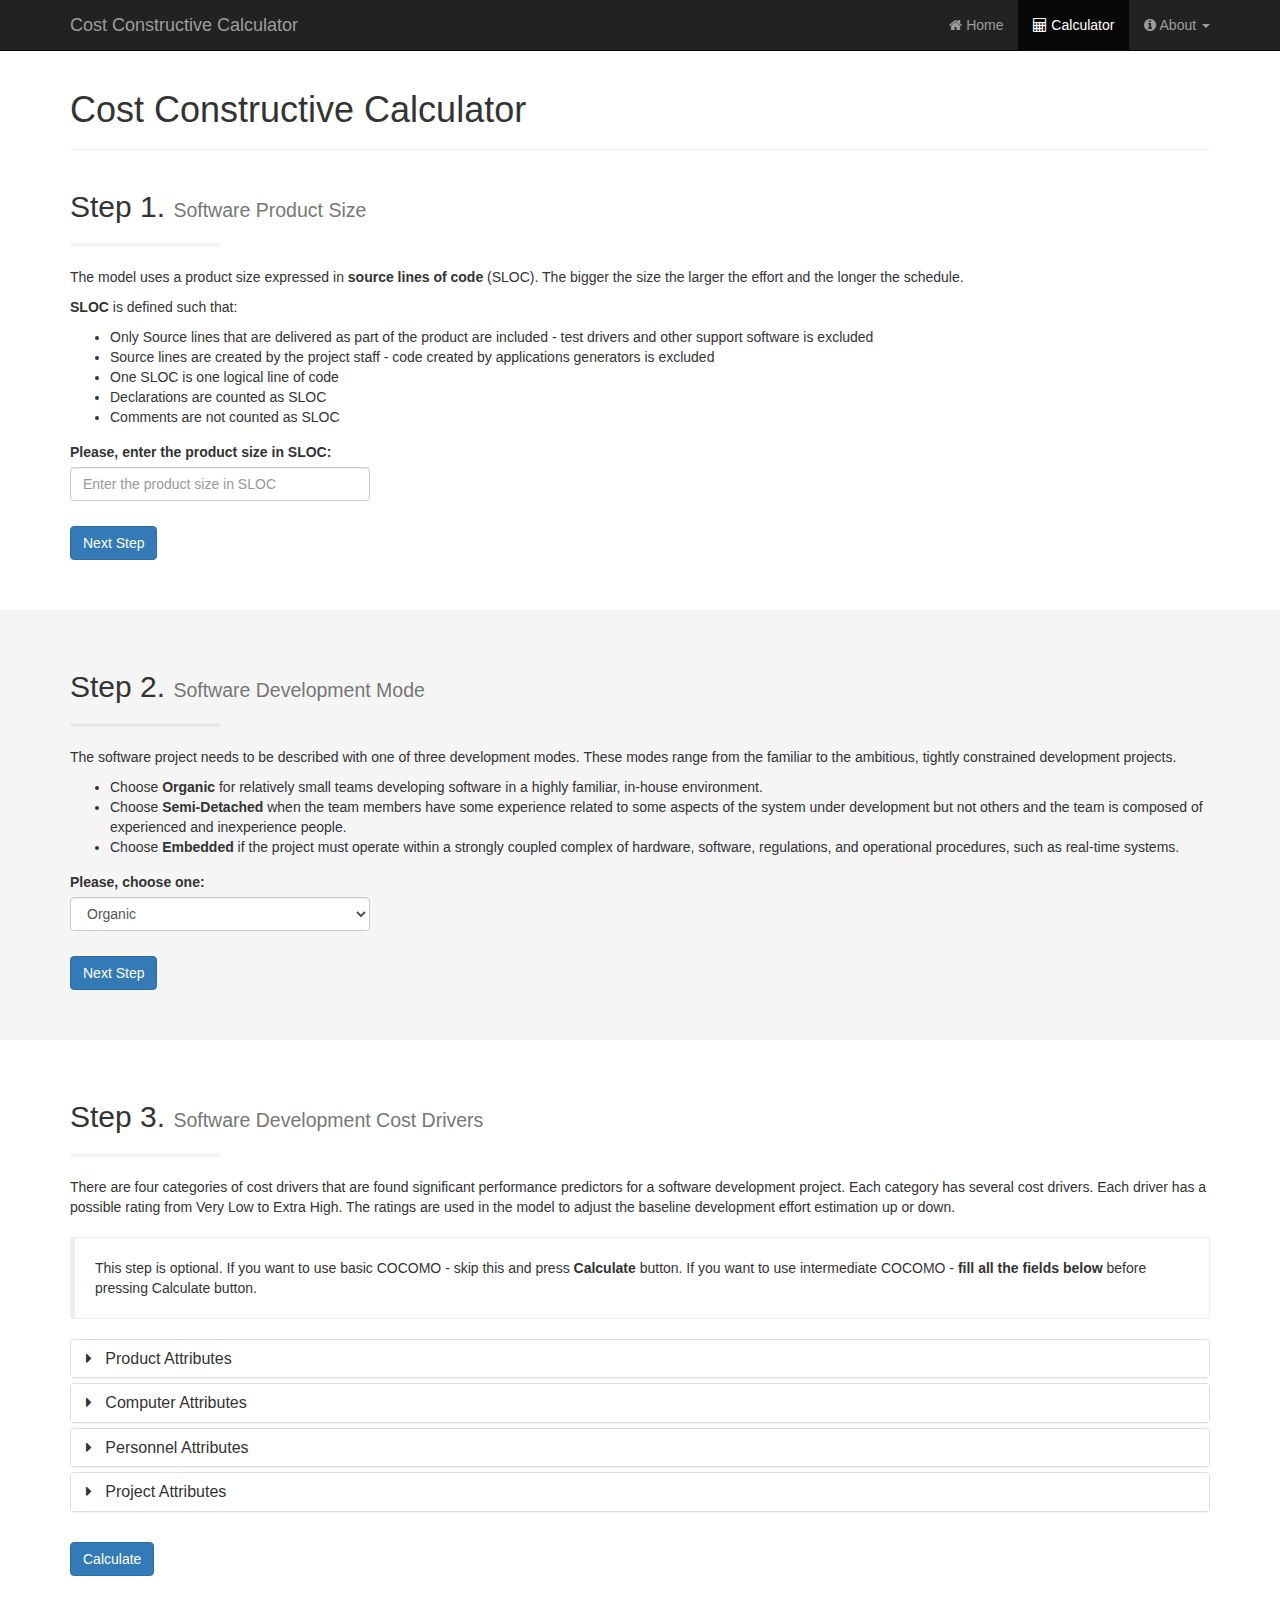
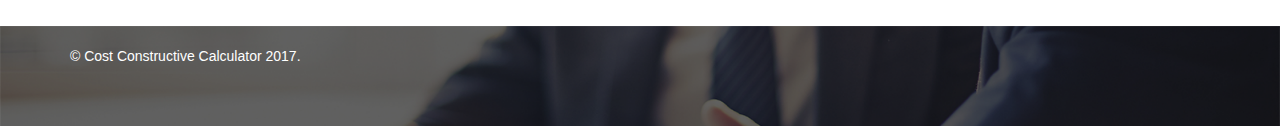
==== commit 43dcafd6: "redesign of Calculator page" ====
--- a/calculate.html
+++ b/calculate.html
@@ -31,7 +31,6 @@
 						<a class="dropdown-toggle" data-toggle="dropdown" href="#"> <i class="fa fa-info-circle" aria-hidden="true"></i> About
 							<span class="caret"></span></a>
 						<ul class="dropdown-menu">
-							<li class="dropdown-header">What is</li>
 							<li><a href="about.html#cocomo">Constructive Cost Model</a></li>
 							<li><a href="about.html#basic">Basic COCOMO</a></li>
 							<li><a href="about.html#intermediate">Intermediate COCOMO</a></li>
@@ -75,13 +74,13 @@
 						<label for="psInput">Please, enter the product size in SLOC:</label>
 						<input type="number" class="form-control form-input-narrow" id="psInput" placeholder="Enter the product size in SLOC" min="1" max="1000000000" title="from 1 to 1000000000">
 					</div>
-					<button type="button" class="btn btn-primary next">Next Step</button>
+					<button type="button" class="btn btn-primary" id="toTwo">Next Step</button>
 				</div>
 			</div>
 		</div>
 	</div>
 
-	<div class="container-fluid" style="background-color: #f1f1f1;">
+	<div class="container-fluid" style="background-color: #f5f5f5;" id="two">
 		<div class="container">
 			<div class="row">
 				<div class="col-lg-12">
@@ -103,13 +102,13 @@
 							<option>Embedded</option>
 						</select>
 					</div>
-					<button type="button" class="btn btn-primary next">Next Step</button>
+					<button type="button" class="btn btn-primary" id="toThree">Next Step</button>
 				</div>
 			</div>
 		</div>
 	</div>
 
-	<div class="container-fluid">
+	<div class="container-fluid" id="three">
 		<div class="container">
 			<div class="row">
 				<div class="col-lg-12">
@@ -135,38 +134,58 @@
 							</div>
 							<div id="collapseOne" class="panel-collapse collapse" role="tabpanel" aria-labelledby="headingOne">
 								<div class="panel-body">
-									<div class="form-group">
-										<label for="ptSelect"><a href="about.html#reliability">Required Reliability</a></label>
-										<select class="form-control form-input-narrow" id="ptSelect">
-											<option>Very Low</option>
-											<option>Low</option>
-											<option>Normal</option>
-											<option>High</option>
-											<option>Very High</option> 
-											<option>Extra High</option>  
-										</select>
-									</div>
-									<div class="form-group">
-										<label for="ptSelect"><a href="about.html#database">Database Size</a></label>
-										<select class="form-control form-input-narrow" id="ptSelect">
-											<option>Very Low</option>
-											<option>Low</option>
-											<option>Normal</option>
-											<option>High</option>
-											<option>Very High</option> 
-											<option>Extra High</option>  
-										</select>
-									</div>
-									<div class="form-group">
-										<label for="ptSelect"><a href="about.html#database">Product Complexity</a></label>
-										<select class="form-control form-input-narrow" id="ptSelect">
-											<option>Very Low</option>
-											<option>Low</option>
-											<option>Normal</option>
-											<option>High</option>
-											<option>Very High</option> 
-											<option>Extra High</option>  
-										</select>
+									<div class="row">
+										<div class="col-md-4 col-sm-6 col-xs-12">
+											<div class="form-group">
+												<label for="ptSelect"><a href="about.html#reliability">Required Reliability</a></label>
+												<select class="form-control" id="ptSelect">
+													<option>Very Low</option>
+													<option>Low</option>
+													<option>Normal</option>
+													<option>High</option>
+													<option>Very High</option> 
+													<option>Extra High</option>  
+												</select>
+											</div>
+											<hr align="left" class="light-line"/>
+											<p>
+												This reflects the extent that a software product can be expected to perform its intended functions satisfactorily.
+											</p>
+										</div>
+										<div class="col-md-4 col-sm-6 col-xs-12">
+											<div class="form-group">
+												<label for="ptSelect"><a href="about.html#database">Database Size</a></label>
+												<select class="form-control" id="ptSelect">
+													<option>Very Low</option>
+													<option>Low</option>
+													<option>Normal</option>
+													<option>High</option>
+													<option>Very High</option> 
+													<option>Extra High</option>  
+												</select>
+											</div>
+											<hr align="left" class="light-line"/>
+											<p>
+												This is the relative database size to be developed where size refers to the amount of data to be assembled and stored in non-main storage. 
+											</p>
+										</div>
+										<div class="col-md-4 col-sm-6 col-xs-12">
+											<div class="form-group">
+												<label for="ptSelect"><a href="about.html#database">Product Complexity</a></label>
+												<select class="form-control" id="ptSelect">
+													<option>Very Low</option>
+													<option>Low</option>
+													<option>Normal</option>
+													<option>High</option>
+													<option>Very High</option> 
+													<option>Extra High</option>  
+												</select>
+											</div>
+											<hr align="left" class="light-line"/>
+											<p>
+												Complexity is assessed as the subjective average of four types of control functions: control, computation, device-dependent, or data management operations.
+											</p>
+										</div>
 									</div>
 								</div>
 							</div>
@@ -183,49 +202,77 @@
 							</div>
 							<div id="collapseTwo" class="panel-collapse collapse" role="tabpanel" aria-labelledby="headingTwo">
 								<div class="panel-body">
-									<div class="form-group">
-										<label for="ptSelect"><a href="about.html#reliability">Execution Time Constraint</a></label>
-										<select class="form-control form-input-narrow" id="ptSelect">
-											<option>Very Low</option>
-											<option>Low</option>
-											<option>Normal</option>
-											<option>High</option>
-											<option>Very High</option> 
-											<option>Extra High</option>  
-										</select>
+									<div class="row">
+										<div class="col-md-4 col-sm-6 col-xs-12">
+											<div class="form-group">
+												<label for="ptSelect"><a href="about.html#reliability">Execution Time Constraint</a></label>
+												<select class="form-control" id="ptSelect">
+													<option>Very Low</option>
+													<option>Low</option>
+													<option>Normal</option>
+													<option>High</option>
+													<option>Very High</option> 
+													<option>Extra High</option>  
+												</select>
+												<hr align="left" class="light-line"/>
+												<p>
+													This reflects the degree of execution time constraint imposed upon a software product.
+												</p>
+											</div>
+										</div>
+										<div class="col-md-4 col-sm-6 col-xs-12">
+											<div class="form-group">
+												<label for="ptSelect"><a href="about.html#database">Main Storage Constraint</a></label>
+												<select class="form-control" id="ptSelect">
+													<option>Very Low</option>
+													<option>Low</option>
+													<option>Normal</option>
+													<option>High</option>
+													<option>Very High</option> 
+													<option>Extra High</option>  
+												</select>
+												<hr align="left" class="light-line"/>
+												<p>
+													This reflects the percentage of main storage expected to be used by the software product and any subsystems consuming the main storage resources.
+												</p>
+											</div>
+										</div>
+										<div class="col-md-4 col-sm-6 col-xs-12">
+											<div class="form-group">
+												<label for="ptSelect"><a href="about.html#database">Virtual Machine Volatility</a></label>
+												<select class="form-control" id="ptSelect">
+													<option>Very Low</option>
+													<option>Low</option>
+													<option>Normal</option>
+													<option>High</option>
+													<option>Very High</option> 
+													<option>Extra High</option>  
+												</select>
+												<hr align="left" class="light-line"/>
+												<p>
+													This reflects the level of volatility of the virtual machine underlying the software product to be developed.
+												</p>
+											</div>
+										</div>
 									</div>
-									<div class="form-group">
-										<label for="ptSelect"><a href="about.html#database">Main Storage Constraint</a></label>
-										<select class="form-control form-input-narrow" id="ptSelect">
-											<option>Very Low</option>
-											<option>Low</option>
-											<option>Normal</option>
-											<option>High</option>
-											<option>Very High</option> 
-											<option>Extra High</option>  
-										</select>
-									</div>
-									<div class="form-group">
-										<label for="ptSelect"><a href="about.html#database">Virtual Machine Volatility</a></label>
-										<select class="form-control form-input-narrow" id="ptSelect">
-											<option>Very Low</option>
-											<option>Low</option>
-											<option>Normal</option>
-											<option>High</option>
-											<option>Very High</option> 
-											<option>Extra High</option>  
-										</select>
-									</div>
-									<div class="form-group">
-										<label for="ptSelect"><a href="about.html#database">Computer Turnaround Time</a></label>
-										<select class="form-control form-input-narrow" id="ptSelect">
-											<option>Very Low</option>
-											<option>Low</option>
-											<option>Normal</option>
-											<option>High</option>
-											<option>Very High</option> 
-											<option>Extra High</option>  
-										</select>
+									<div class="row">
+										<div class="col-md-4 col-sm-6 col-xs-12">
+											<div class="form-group">
+												<label for="ptSelect"><a href="about.html#database">Computer Turnaround Time</a></label>
+												<select class="form-control" id="ptSelect">
+													<option>Very Low</option>
+													<option>Low</option>
+													<option>Normal</option>
+													<option>High</option>
+													<option>Very High</option> 
+													<option>Extra High</option>  
+												</select>
+												<hr align="left" class="light-line"/>
+												<p>
+													This reflects the level of computer response time experienced by the project team developing the software product.
+												</p>
+											</div>
+										</div>
 									</div>
 								</div>
 							</div>
@@ -242,60 +289,92 @@
 							</div>
 							<div id="collapseThree" class="panel-collapse collapse" role="tabpanel" aria-labelledby="headingThree">
 								<div class="panel-body">
-									<div class="form-group">
-										<label for="ptSelect"><a href="about.html#reliability">Analyst Capability</a></label>
-										<select class="form-control form-input-narrow" id="ptSelect">
-											<option>Very Low</option>
-											<option>Low</option>
-											<option>Normal</option>
-											<option>High</option>
-											<option>Very High</option> 
-											<option>Extra High</option>  
-										</select>
-									</div>
-									<div class="form-group">
-										<label for="ptSelect"><a href="about.html#database">Applications Experience</a></label>
-										<select class="form-control form-input-narrow" id="ptSelect">
-											<option>Very Low</option>
-											<option>Low</option>
-											<option>Normal</option>
-											<option>High</option>
-											<option>Very High</option> 
-											<option>Extra High</option>  
-										</select>
-									</div>
-									<div class="form-group">
-										<label for="ptSelect"><a href="about.html#database">Programmer Capability</a></label>
-										<select class="form-control form-input-narrow" id="ptSelect">
-											<option>Very Low</option>
-											<option>Low</option>
-											<option>Normal</option>
-											<option>High</option>
-											<option>Very High</option> 
-											<option>Extra High</option>  
-										</select>
-									</div>
-									<div class="form-group">
-										<label for="ptSelect"><a href="about.html#database">Virtual Machine Experience</a></label>
-										<select class="form-control form-input-narrow" id="ptSelect">
-											<option>Very Low</option>
-											<option>Low</option>
-											<option>Normal</option>
-											<option>High</option>
-											<option>Very High</option> 
-											<option>Extra High</option>  
-										</select>
-									</div>
-									<div class="form-group">
-										<label for="ptSelect"><a href="about.html#database">Programming Language Experience</a></label>
-										<select class="form-control form-input-narrow" id="ptSelect">
-											<option>Very Low</option>
-											<option>Low</option>
-											<option>Normal</option>
-											<option>High</option>
-											<option>Very High</option> 
-											<option>Extra High</option>  
-										</select>
+									<div class="row">
+										<div class="col-md-4 col-sm-6 col-xs-12">
+											<div class="form-group">
+												<label for="ptSelect"><a href="about.html#reliability">Analyst Capability</a></label>
+												<select class="form-control" id="ptSelect">
+													<option>Very Low</option>
+													<option>Low</option>
+													<option>Normal</option>
+													<option>High</option>
+													<option>Very High</option> 
+													<option>Extra High</option>  
+												</select>
+												<hr align="left" class="light-line"/>
+												<p>
+													Analysts participate in the development and validation of requirements and preliminary design specifications.
+												</p>
+											</div>
+										</div>
+										<div class="col-md-4 col-sm-6 col-xs-12">
+											<div class="form-group">
+												<label for="ptSelect"><a href="about.html#database">Applications Experience</a></label>
+												<select class="form-control" id="ptSelect">
+													<option>Very Low</option>
+													<option>Low</option>
+													<option>Normal</option>
+													<option>High</option>
+													<option>Very High</option> 
+													<option>Extra High</option>  
+												</select>
+												<hr align="left" class="light-line"/>
+												<p>
+													This represents the level of equivalent applications experience of the project team developing the software product.
+												</p>
+											</div>
+										</div>
+										<div class="col-md-4 col-sm-6 col-xs-12">
+											<div class="form-group">
+												<label for="ptSelect"><a href="about.html#database">Programmer Capability</a></label>
+												<select class="form-control" id="ptSelect">
+													<option>Very Low</option>
+													<option>Low</option>
+													<option>Normal</option>
+													<option>High</option>
+													<option>Very High</option> 
+													<option>Extra High</option>  
+												</select>
+												<hr align="left" class="light-line"/>
+												<p>
+													This represents the capability of the programmers who will be working on the software product.
+												</p>
+											</div>
+										</div>
+										<div class="col-md-4 col-sm-6 col-xs-12">
+											<div class="form-group">
+												<label for="ptSelect"><a href="about.html#database">Virtual Machine Experience</a></label>
+												<select class="form-control" id="ptSelect">
+													<option>Very Low</option>
+													<option>Low</option>
+													<option>Normal</option>
+													<option>High</option>
+													<option>Very High</option> 
+													<option>Extra High</option>  
+												</select>
+												<hr align="left" class="light-line"/>
+												<p>
+													This represents the experience the project team with the complex of hardware and software that the software product calls upon to accomplish its tasks.
+												</p>
+											</div>
+										</div>
+										<div class="col-md-4 col-sm-6 col-xs-12">
+											<div class="form-group">
+												<label for="ptSelect"><a href="about.html#database">Programming Language Experience</a></label>
+												<select class="form-control" id="ptSelect">
+													<option>Very Low</option>
+													<option>Low</option>
+													<option>Normal</option>
+													<option>High</option>
+													<option>Very High</option> 
+													<option>Extra High</option>  
+												</select>
+												<hr align="left" class="light-line"/>
+												<p>
+													This represents the level of programming language experience of the project team developing the software project.
+												</p>
+											</div>
+										</div>
 									</div>
 								</div>
 							</div>
@@ -312,38 +391,58 @@
 							</div>
 							<div id="collapseFour" class="panel-collapse collapse" role="tabpanel" aria-labelledby="headingFour">
 								<div class="panel-body">
-									<div class="form-group">
-										<label for="ptSelect"><a href="about.html#database">Modern Programming Practices</a></label>
-										<select class="form-control form-input-narrow" id="ptSelect">
-											<option>Very Low</option>
-											<option>Low</option>
-											<option>Normal</option>
-											<option>High</option>
-											<option>Very High</option> 
-											<option>Extra High</option>  
-										</select>
-									</div>
-									<div class="form-group">
-										<label for="ptSelect"><a href="about.html#database">Use of Software Tools</a></label>
-										<select class="form-control form-input-narrow" id="ptSelect">
-											<option>Very Low</option>
-											<option>Low</option>
-											<option>Normal</option>
-											<option>High</option>
-											<option>Very High</option> 
-											<option>Extra High</option>  
-										</select>
-									</div>
-									<div class="form-group">
-										<label for="ptSelect"><a href="about.html#database">Required Development Schedule</a></label>
-										<select class="form-control form-input-narrow" id="ptSelect">
-											<option>Very Low</option>
-											<option>Low</option>
-											<option>Normal</option>
-											<option>High</option>
-											<option>Very High</option> 
-											<option>Extra High</option>  
-										</select>
+									<div class="row">
+										<div class="col-md-4 col-sm-6 col-xs-12">
+											<div class="form-group">
+												<label for="ptSelect"><a href="about.html#database">Modern Programming Practices</a></label>
+												<select class="form-control" id="ptSelect">
+													<option>Very Low</option>
+													<option>Low</option>
+													<option>Normal</option>
+													<option>High</option>
+													<option>Very High</option> 
+													<option>Extra High</option>  
+												</select>
+											</div>
+											<hr align="left" class="light-line"/>
+											<p>
+												This represents the degree to which modern programming practices are used in developing the software.
+											</p>
+										</div>
+										<div class="col-md-4 col-sm-6 col-xs-12">
+											<div class="form-group">
+												<label for="ptSelect"><a href="about.html#database">Use of Software Tools</a></label>
+												<select class="form-control" id="ptSelect">
+													<option>Very Low</option>
+													<option>Low</option>
+													<option>Normal</option>
+													<option>High</option>
+													<option>Very High</option> 
+													<option>Extra High</option>  
+												</select>
+											</div>
+											<hr align="left" class="light-line"/>
+											<p>
+												This represents the degree to which software tools are used in developing the software product.
+											</p>
+										</div>
+										<div class="col-md-4 col-sm-6 col-xs-12">
+											<div class="form-group">
+												<label for="ptSelect"><a href="about.html#database">Required Development Schedule</a></label>
+												<select class="form-control" id="ptSelect">
+													<option>Very Low</option>
+													<option>Low</option>
+													<option>Normal</option>
+													<option>High</option>
+													<option>Very High</option> 
+													<option>Extra High</option>  
+												</select>
+											</div>
+											<hr align="left" class="light-line"/>
+											<p>
+												This represents the level of constraint imposed on the project team developing a software product.
+											</p>
+										</div>
 									</div>
 								</div>
 							</div>
@@ -364,8 +463,15 @@
 	<script type="text/javascript" src="js/jquery-3.1.1.min.js"></script>
 	<script type="text/javascript" src="js/bootstrap.min.js"></script>
 	<script type="text/javascript">
-		$('.next').click(function() {
-			$('.nav-pills > .active').next('li').find('a').trigger('click');
+		$("#toTwo").click(function() {
+		    $('html, body').animate({
+		        scrollTop: $("#two").offset().top
+		    }, 1000);
+		});
+		$("#toThree").click(function() {
+		    $('html, body').animate({
+		        scrollTop: $("#three").offset().top
+		    }, 1000);
 		});
 	</script>
 </body>
--- a/css/custom.css
+++ b/css/custom.css
@@ -28,6 +28,15 @@
     margin-bottom: 40px;
 }
 
+.panel-body > .row {
+  margin-top: 0px;
+  margin-bottom: 0px;
+}
+
+.btn {
+  margin: 10px 0px 10px 0px;
+}
+
 .footer {
   position: absolute;
   bottom: 0;
@@ -50,18 +59,19 @@
 
 .dark-line {
   width: 150px;
-  border-top: 4px solid #dddddd; 
+  border-top: 4px solid #e8e8e8; 
   border-radius: 7px 7px 7px 7px;
 }
 
 .light-line {
   width: 150px;
-  border-top: 4px solid #f1f1f1; 
+  border-top: 4px solid #f5f5f5; 
   border-radius: 7px 7px 7px 7px;
 }
 
 .form-input-narrow {
-  width: 25%;
+  width: 100%; 
+  max-width: 300px;
 }
 
 .panel-heading.white {
@@ -76,6 +86,13 @@
   border-radius: 3px;
 }
 
+.bs-line {
+  padding: 20px;
+  margin: 20px 0;
+  border-left: 5px solid #eee;
+  border-radius: 3px;
+}
+
 .form-group {
   margin-top: 15px;
 }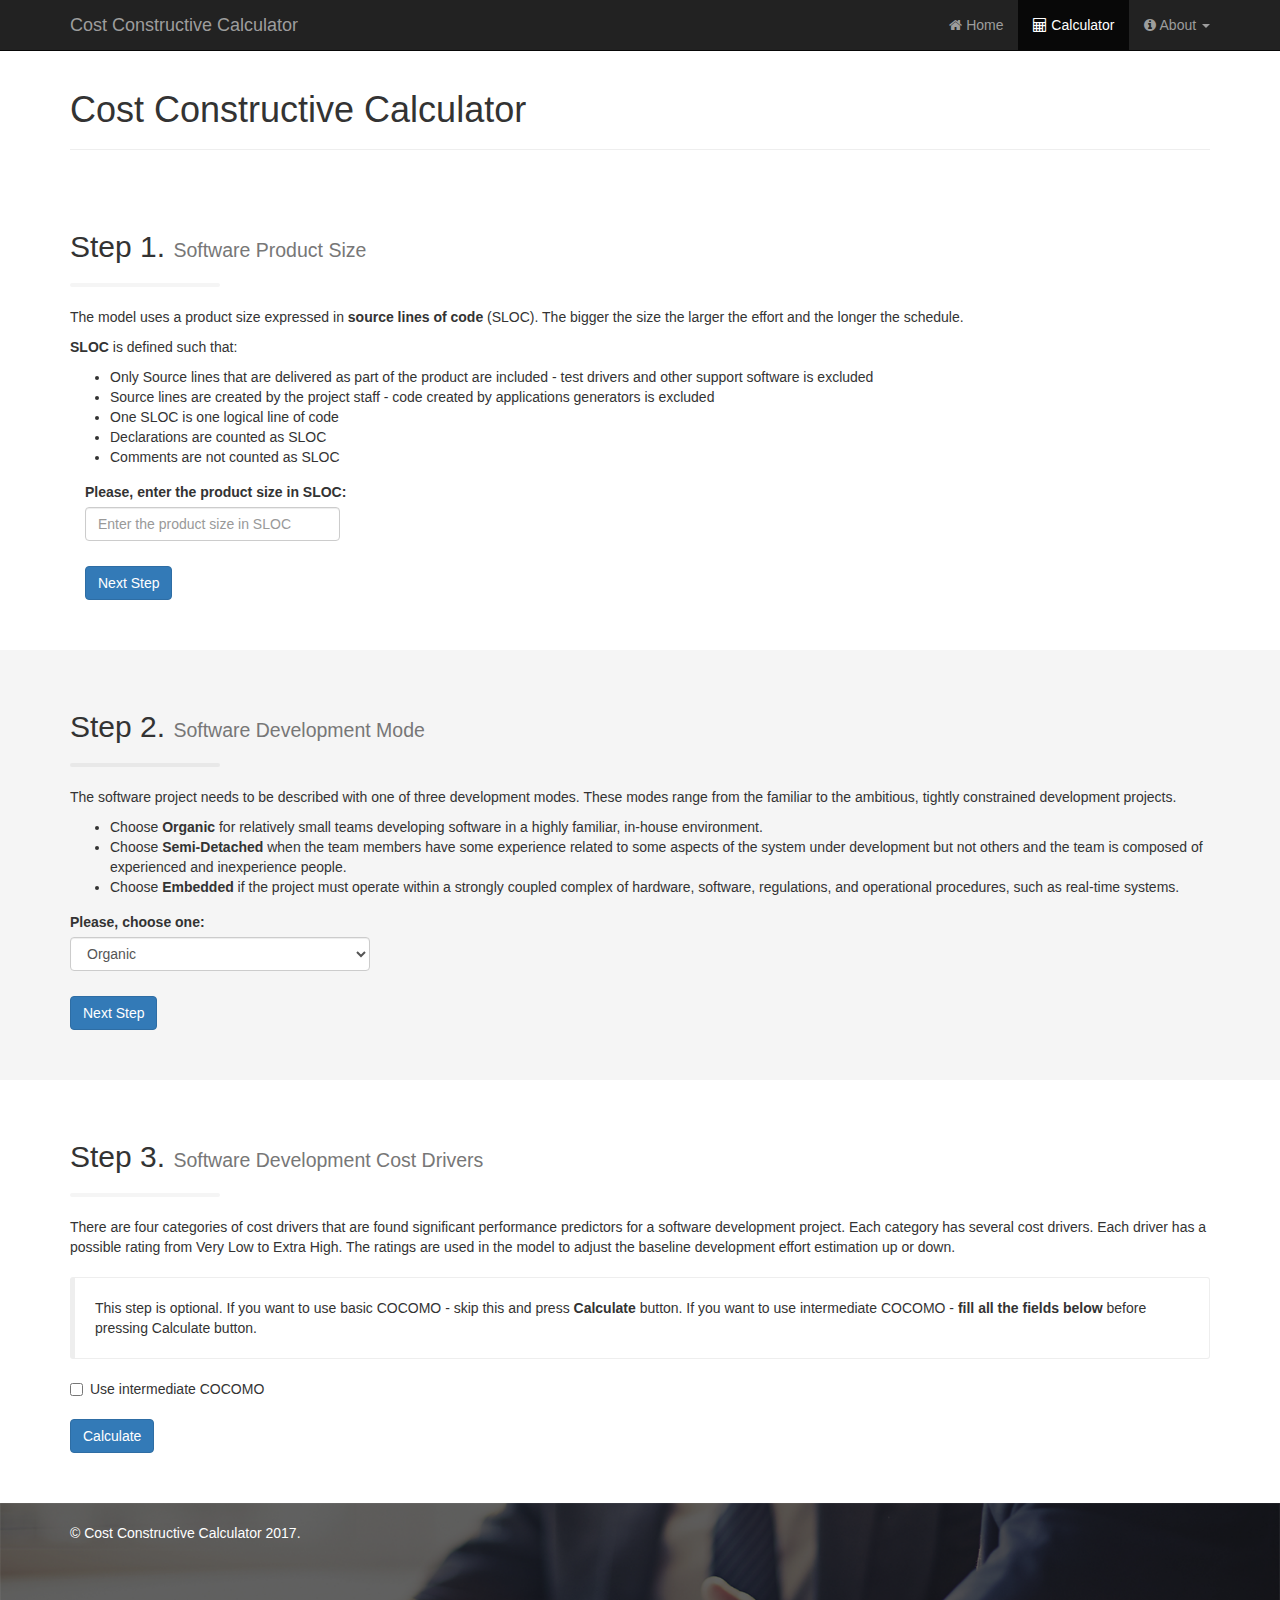
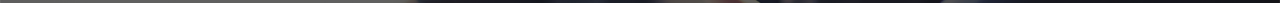
==== commit 94f40ff9: "implement all functionality" ====
--- a/calculate.html
+++ b/calculate.html
@@ -45,6 +45,8 @@
 	</nav>
 	<!-- End menu -->
 
+	<div id="calculation">
+
 	<div class="container-fluid">
 		<div class="container">
 			<div class="page-header">
@@ -53,9 +55,9 @@
 		</div>
 	</div>
 
-	<div class="container-fluid">
+	<div class="container-fluid" id="one">
 		<div class="container">
-			<div class="row no-top">
+			<div class="row big-row">
 				<div class="col-lg-12">
 					<h2>Step 1. <small>Software Product Size</small></h2>
 					<hr align="left" class="light-line"/>
@@ -70,11 +72,20 @@
 						<li>Declarations are counted as SLOC</li>
 						<li>Comments are not counted as SLOC</li>
 					</ul>
-					<div class="form-group">
-						<label for="psInput">Please, enter the product size in SLOC:</label>
-						<input type="number" class="form-control form-input-narrow" id="psInput" placeholder="Enter the product size in SLOC" min="1" max="1000000000" title="from 1 to 1000000000">
-					</div>
-					<button type="button" class="btn btn-primary" id="toTwo">Next Step</button>
+					<div id="slocInputForm" class="form-group">
+						<div class="col-lg-12">
+							<label for="slocInput">Please, enter the product size in SLOC:</label>
+						</div>
+						<div class="col-lg-3" style="margin-bottom: 15px;">
+							<input type="number" class="form-control form-input-narrow" id="slocInput" placeholder="Enter the product size in SLOC" min="1" max="1000000000" title="from 1 to 1000000000" required>
+						</div>
+						<div class="col-lg-9" style="padding-left: 0px; margin-bottom: 15px;">
+							<span id="slocInputMsg" class="help-block" style="vertical-align: middle;"></span>
+						</div>
+					</div>
+					<div class="col-lg-12">
+						<button type="button" class="btn btn-primary" id="toTwo">Next Step</button>
+					</div>
 				</div>
 			</div>
 		</div>
@@ -82,7 +93,7 @@
 
 	<div class="container-fluid" style="background-color: #f5f5f5;" id="two">
 		<div class="container">
-			<div class="row">
+			<div class="row big-row">
 				<div class="col-lg-12">
 					<h2>Step 2. <small>Software Development Mode</small></h2>
 					<hr align="left" class="dark-line"/>
@@ -95,11 +106,11 @@
 						<li>Choose <b>Embedded</b> if the project must operate within a strongly coupled complex of hardware, software, regulations, and operational procedures, such as real-time systems.</li>
 					</ul>
 					<div class="form-group">
-						<label for="ptSelect">Please, choose one:</label>
-						<select class="form-control form-input-narrow" id="ptSelect">
-							<option>Organic</option>
-							<option>Semi-Detached</option>
-							<option>Embedded</option>
+						<label for="modeSelect">Please, choose one:</label>
+						<select class="form-control form-input-narrow" id="modeSelect">
+							<option value="0" selected>Organic</option>
+							<option value="1">Semi-Detached</option>
+							<option value="2">Embedded</option>
 						</select>
 					</div>
 					<button type="button" class="btn btn-primary" id="toThree">Next Step</button>
@@ -110,7 +121,7 @@
 
 	<div class="container-fluid" id="three">
 		<div class="container">
-			<div class="row">
+			<div class="row big-row">
 				<div class="col-lg-12">
 					<h2>Step 3. <small>Software Development Cost Drivers</small></h2>
 					<hr align="left" class="light-line"/>
@@ -122,12 +133,16 @@
 						This step is optional. If you want to use basic COCOMO - skip this and press <b>Calculate</b> button. If you want to use intermediate COCOMO - <b>fill all the fields below</b> before pressing Calculate button.
 					</div>
 
-					<div class="panel-group" id="accordion" role="tablist" aria-multiselectable="true">
+					<div class="checkbox">
+					 	<label><input id="turnOn" type="checkbox">Use intermediate COCOMO</label>
+					</div>
+
+					<div class="panel-group" id="accordion" role="tablist" aria-multiselectable="true" style="display: none">
 						<div class="panel panel-default">
 							<div class="panel-heading white" role="tab" id="headingOne">
 								<h4 class="panel-title">
 									<i class="fa fa-caret-right" aria-hidden="true"></i>&nbsp;&nbsp;
-									<a role="button" data-toggle="collapse" data-parent="#accordion" href="#collapseOne" aria-expanded="true" aria-controls="collapseOne">
+									<a id="one" class="collapsed collapsible" role="button" data-toggle="collapse" data-parent="#accordion" href="#collapseOne" aria-expanded="true" aria-controls="collapseOne">
 									Product Attributes
 									</a>
 								</h4>
@@ -137,14 +152,13 @@
 									<div class="row">
 										<div class="col-md-4 col-sm-6 col-xs-12">
 											<div class="form-group">
-												<label for="ptSelect"><a href="about.html#reliability">Required Reliability</a></label>
-												<select class="form-control" id="ptSelect">
-													<option>Very Low</option>
-													<option>Low</option>
-													<option>Normal</option>
-													<option>High</option>
-													<option>Very High</option> 
-													<option>Extra High</option>  
+												<label>Required Reliability</label>
+												<select class="form-control driversSelect">
+													<option value="0.75" selected>Very Low</option>
+													<option value="0.88">Low</option>
+													<option value="1">Normal</option>
+													<option value="1.15">High</option>
+													<option value="1.40">Very High</option>
 												</select>
 											</div>
 											<hr align="left" class="light-line"/>
@@ -154,14 +168,12 @@
 										</div>
 										<div class="col-md-4 col-sm-6 col-xs-12">
 											<div class="form-group">
-												<label for="ptSelect"><a href="about.html#database">Database Size</a></label>
-												<select class="form-control" id="ptSelect">
-													<option>Very Low</option>
-													<option>Low</option>
-													<option>Normal</option>
-													<option>High</option>
-													<option>Very High</option> 
-													<option>Extra High</option>  
+												<label>Database Size</label>
+												<select class="form-control driversSelect">
+													<option value="0.94" selected>Low</option>
+													<option value="1.00">Normal</option>
+													<option value="1.08">High</option>
+													<option value="1.16">Very High</option>
 												</select>
 											</div>
 											<hr align="left" class="light-line"/>
@@ -171,14 +183,14 @@
 										</div>
 										<div class="col-md-4 col-sm-6 col-xs-12">
 											<div class="form-group">
-												<label for="ptSelect"><a href="about.html#database">Product Complexity</a></label>
-												<select class="form-control" id="ptSelect">
-													<option>Very Low</option>
-													<option>Low</option>
-													<option>Normal</option>
-													<option>High</option>
-													<option>Very High</option> 
-													<option>Extra High</option>  
+												<label>Product Complexity</label>
+												<select class="form-control driversSelect" >
+													<option value="0.70" selected>Very Low</option>
+													<option value="0.85">Low</option>
+													<option value="1">Normal</option>
+													<option value="1.15">High</option>
+													<option value="1.30">Very High</option> 
+													<option value="1.65">Extra High</option>  
 												</select>
 											</div>
 											<hr align="left" class="light-line"/>
@@ -195,8 +207,8 @@
 							<div class="panel-heading white" role="tab" id="headingTwo">
 								<h4 class="panel-title">
 									<i class="fa fa-caret-right" aria-hidden="true"></i>&nbsp;&nbsp;
-									<a class="collapsed" role="button" data-toggle="collapse" data-parent="#accordion" href="#collapseTwo" aria-expanded="false" aria-controls="collapseTwo">
-									Computer Attributes
+									<a id="two" class="collapsed collapsible" role="button" data-toggle="collapse" data-parent="#accordion" href="#collapseTwo" aria-expanded="false" aria-controls="collapseTwo">
+									Hardware Attributes
 									</a>
 								</h4>
 							</div>
@@ -205,73 +217,65 @@
 									<div class="row">
 										<div class="col-md-4 col-sm-6 col-xs-12">
 											<div class="form-group">
-												<label for="ptSelect"><a href="about.html#reliability">Execution Time Constraint</a></label>
-												<select class="form-control" id="ptSelect">
-													<option>Very Low</option>
-													<option>Low</option>
-													<option>Normal</option>
-													<option>High</option>
-													<option>Very High</option> 
-													<option>Extra High</option>  
-												</select>
-												<hr align="left" class="light-line"/>
-												<p>
-													This reflects the degree of execution time constraint imposed upon a software product.
-												</p>
-											</div>
-										</div>
-										<div class="col-md-4 col-sm-6 col-xs-12">
-											<div class="form-group">
-												<label for="ptSelect"><a href="about.html#database">Main Storage Constraint</a></label>
-												<select class="form-control" id="ptSelect">
-													<option>Very Low</option>
-													<option>Low</option>
-													<option>Normal</option>
-													<option>High</option>
-													<option>Very High</option> 
-													<option>Extra High</option>  
-												</select>
-												<hr align="left" class="light-line"/>
-												<p>
-													This reflects the percentage of main storage expected to be used by the software product and any subsystems consuming the main storage resources.
-												</p>
-											</div>
-										</div>
-										<div class="col-md-4 col-sm-6 col-xs-12">
-											<div class="form-group">
-												<label for="ptSelect"><a href="about.html#database">Virtual Machine Volatility</a></label>
-												<select class="form-control" id="ptSelect">
-													<option>Very Low</option>
-													<option>Low</option>
-													<option>Normal</option>
-													<option>High</option>
-													<option>Very High</option> 
-													<option>Extra High</option>  
-												</select>
-												<hr align="left" class="light-line"/>
-												<p>
-													This reflects the level of volatility of the virtual machine underlying the software product to be developed.
-												</p>
-											</div>
-										</div>
-									</div>
-									<div class="row">
-										<div class="col-md-4 col-sm-6 col-xs-12">
-											<div class="form-group">
-												<label for="ptSelect"><a href="about.html#database">Computer Turnaround Time</a></label>
-												<select class="form-control" id="ptSelect">
-													<option>Very Low</option>
-													<option>Low</option>
-													<option>Normal</option>
-													<option>High</option>
-													<option>Very High</option> 
-													<option>Extra High</option>  
-												</select>
-												<hr align="left" class="light-line"/>
-												<p>
-													This reflects the level of computer response time experienced by the project team developing the software product.
-												</p>
-											</div>
+												<label>Execution Time Constraint</label>
+												<select class="form-control driversSelect" >
+													<option value="1" selected>Normal</option>
+													<option value="1.11">High</option>
+													<option value="1.30">Very High</option> 
+													<option value="1.66">Extra High</option>  
+												</select>
+											</div>
+											<hr align="left" class="light-line"/>
+											<p>
+												This reflects the degree of execution time constraint imposed upon a software product.
+											</p>
+										</div>
+										<div class="col-md-4 col-sm-6 col-xs-12">
+											<div class="form-group">
+												<label>Main Storage Constraint</label>
+												<select class="form-control driversSelect" >
+													<option value="1" selected>Normal</option>
+													<option value="1.06">High</option>
+													<option value="1.21">Very High</option> 
+													<option value="1.56">Extra High</option>  
+												</select>
+											</div>
+											<hr align="left" class="light-line"/>
+											<p>
+												This reflects the percentage of main storage expected to be used by the software product and any subsystems consuming the main storage resources.
+											</p>
+										</div>
+										<div class="col-md-4 col-sm-6 col-xs-12">
+											<div class="form-group">
+												<label>Virtual Machine Volatility</label>
+												<select class="form-control driversSelect" >
+													<option value="0.87" selected>Low</option>
+													<option value="1">Normal</option>
+													<option value="1.15">High</option>
+													<option value="1.30">Very High</option>
+												</select>
+											</div>
+											<hr align="left" class="light-line"/>
+											<p>
+												This reflects the level of volatility of the virtual machine underlying the software product to be developed.
+											</p>
+										</div>
+									</div>
+									<div class="row">
+										<div class="col-md-4 col-sm-6 col-xs-12">
+											<div class="form-group">
+												<label>Computer Turnaround Time</label>
+												<select class="form-control driversSelect" >
+													<option value="0.87" selected>Low</option>
+													<option value="1">Normal</option>
+													<option value="1.07">High</option>
+													<option value="1.15">Very High</option>
+												</select>
+											</div>
+											<hr align="left" class="light-line"/>
+											<p>
+												This reflects the level of computer response time experienced by the project team developing the software product.
+											</p>
 										</div>
 									</div>
 								</div>
@@ -282,7 +286,7 @@
 							<div class="panel-heading white" role="tab" id="headingThree">
 								<h4 class="panel-title">
 									<i class="fa fa-caret-right" aria-hidden="true"></i>&nbsp;&nbsp;
-									<a class="collapsed" role="button" data-toggle="collapse" data-parent="#accordion" href="#collapseThree" aria-expanded="false" aria-controls="collapseThree">
+									<a id="three" class="collapsed collapsible" role="button" data-toggle="collapse" data-parent="#accordion" href="#collapseThree" aria-expanded="false" aria-controls="collapseThree">
 										Personnel Attributes
 									</a>
 								</h4>
@@ -292,88 +296,83 @@
 									<div class="row">
 										<div class="col-md-4 col-sm-6 col-xs-12">
 											<div class="form-group">
-												<label for="ptSelect"><a href="about.html#reliability">Analyst Capability</a></label>
-												<select class="form-control" id="ptSelect">
-													<option>Very Low</option>
-													<option>Low</option>
-													<option>Normal</option>
-													<option>High</option>
-													<option>Very High</option> 
-													<option>Extra High</option>  
-												</select>
-												<hr align="left" class="light-line"/>
-												<p>
-													Analysts participate in the development and validation of requirements and preliminary design specifications.
-												</p>
-											</div>
-										</div>
-										<div class="col-md-4 col-sm-6 col-xs-12">
-											<div class="form-group">
-												<label for="ptSelect"><a href="about.html#database">Applications Experience</a></label>
-												<select class="form-control" id="ptSelect">
-													<option>Very Low</option>
-													<option>Low</option>
-													<option>Normal</option>
-													<option>High</option>
-													<option>Very High</option> 
-													<option>Extra High</option>  
-												</select>
-												<hr align="left" class="light-line"/>
-												<p>
-													This represents the level of equivalent applications experience of the project team developing the software product.
-												</p>
-											</div>
-										</div>
-										<div class="col-md-4 col-sm-6 col-xs-12">
-											<div class="form-group">
-												<label for="ptSelect"><a href="about.html#database">Programmer Capability</a></label>
-												<select class="form-control" id="ptSelect">
-													<option>Very Low</option>
-													<option>Low</option>
-													<option>Normal</option>
-													<option>High</option>
-													<option>Very High</option> 
-													<option>Extra High</option>  
-												</select>
-												<hr align="left" class="light-line"/>
-												<p>
-													This represents the capability of the programmers who will be working on the software product.
-												</p>
-											</div>
-										</div>
-										<div class="col-md-4 col-sm-6 col-xs-12">
-											<div class="form-group">
-												<label for="ptSelect"><a href="about.html#database">Virtual Machine Experience</a></label>
-												<select class="form-control" id="ptSelect">
-													<option>Very Low</option>
-													<option>Low</option>
-													<option>Normal</option>
-													<option>High</option>
-													<option>Very High</option> 
-													<option>Extra High</option>  
-												</select>
-												<hr align="left" class="light-line"/>
-												<p>
-													This represents the experience the project team with the complex of hardware and software that the software product calls upon to accomplish its tasks.
-												</p>
-											</div>
-										</div>
-										<div class="col-md-4 col-sm-6 col-xs-12">
-											<div class="form-group">
-												<label for="ptSelect"><a href="about.html#database">Programming Language Experience</a></label>
-												<select class="form-control" id="ptSelect">
-													<option>Very Low</option>
-													<option>Low</option>
-													<option>Normal</option>
-													<option>High</option>
-													<option>Very High</option> 
-													<option>Extra High</option>  
-												</select>
-												<hr align="left" class="light-line"/>
-												<p>
-													This represents the level of programming language experience of the project team developing the software project.
-												</p>
-											</div>
+												<label>Analyst Capability</label>
+												<select class="form-control driversSelect" >
+													<option value="1.46" selected>Very Low</option>
+													<option value="1.19">Low</option>
+													<option value="1">Normal</option>
+													<option value="0.86">High</option>
+													<option value="0.71">Very High</option>
+												</select>
+											</div>
+											<hr align="left" class="light-line"/>
+											<p>
+												Analysts participate in the development and validation of requirements and preliminary design specifications.
+											</p>
+										</div>
+										<div class="col-md-4 col-sm-6 col-xs-12">
+											<div class="form-group">
+												<label>Applications Experience</label>
+												<select class="form-control driversSelect" >
+													<option value="1.29" selected>Very Low</option>
+													<option value="1.13">Low</option>
+													<option value="1">Normal</option>
+													<option value="0.91">High</option>
+													<option value="0.82">Very High</option>
+												</select>
+											</div>
+											<hr align="left" class="light-line"/>
+											<p>
+												This represents the level of equivalent applications experience of the project team developing the software product.
+											</p>
+										</div>
+										<div class="col-md-4 col-sm-6 col-xs-12">
+											<div class="form-group">
+												<label>Programmer Capability</label>
+												<select class="form-control driversSelect" >
+													<option value="1.42" selected>Very Low</option>
+													<option value="1.17">Low</option>
+													<option value="1">Normal</option>
+													<option value="0.86">High</option>
+													<option value="0.70">Very High</option>
+												</select>
+											</div>
+											<hr align="left" class="light-line"/>
+											<p>
+												This represents the capability of the programmers who will be working on the software product.
+											</p>
+										</div>
+									</div>
+									<div class="row">
+										<div class="col-md-4 col-sm-6 col-xs-12">
+											<div class="form-group">
+												<label>Virtual Machine Experience</label>
+												<select class="form-control driversSelect" >
+													<option value="1.21" selected>Very Low</option>
+													<option value="1.10">Low</option>
+													<option value="1">Normal</option>
+													<option value="0.9">High</option>
+												</select>
+											</div>
+											<hr align="left" class="light-line"/>
+											<p>
+												This represents the experience the project team with the complex of hardware and software that the software product calls upon to accomplish its tasks.
+											</p>
+										</div>
+										<div class="col-md-4 col-sm-6 col-xs-12">
+											<div class="form-group">
+												<label>Programming Language Experience</label>
+												<select class="form-control driversSelect" >
+													<option value="1.14" selected>Very Low</option>
+													<option value="1.07">Low</option>
+													<option value="1">Normal</option>
+													<option value="0.95">High</option>
+												</select>
+											</div>
+											<hr align="left" class="light-line"/>
+											<p>
+												This represents the level of programming language experience of the project team developing the software project.
+											</p>
 										</div>
 									</div>
 								</div>
@@ -384,7 +383,7 @@
 							<div class="panel-heading white" role="tab" id="headingFour">
 								<h4 class="panel-title">
 									<i class="fa fa-caret-right" aria-hidden="true"></i>&nbsp;&nbsp;
-									<a class="collapsed" role="button" data-toggle="collapse" data-parent="#accordion" href="#collapseFour" aria-expanded="false" aria-controls="collapseFour">
+									<a id="four" class="collapsed collapsible" role="button" data-toggle="collapse" data-parent="#accordion" href="#collapseFour" aria-expanded="false" aria-controls="collapseFour">
 										Project Attributes
 									</a>
 								</h4>
@@ -394,14 +393,13 @@
 									<div class="row">
 										<div class="col-md-4 col-sm-6 col-xs-12">
 											<div class="form-group">
-												<label for="ptSelect"><a href="about.html#database">Modern Programming Practices</a></label>
-												<select class="form-control" id="ptSelect">
-													<option>Very Low</option>
-													<option>Low</option>
-													<option>Normal</option>
-													<option>High</option>
-													<option>Very High</option> 
-													<option>Extra High</option>  
+												<label>Modern Programming Practices</label>
+												<select class="form-control driversSelect" >
+													<option value="1.24" selected>Very Low</option>
+													<option value="1.10">Low</option>
+													<option value="1">Normal</option>
+													<option value="0.91">High</option>
+													<option value="0.82">Very High</option>
 												</select>
 											</div>
 											<hr align="left" class="light-line"/>
@@ -411,14 +409,13 @@
 										</div>
 										<div class="col-md-4 col-sm-6 col-xs-12">
 											<div class="form-group">
-												<label for="ptSelect"><a href="about.html#database">Use of Software Tools</a></label>
-												<select class="form-control" id="ptSelect">
-													<option>Very Low</option>
-													<option>Low</option>
-													<option>Normal</option>
-													<option>High</option>
-													<option>Very High</option> 
-													<option>Extra High</option>  
+												<label>Use of Software Tools</label>
+												<select class="form-control driversSelect" >
+													<option value="1.24" selected>Very Low</option>
+													<option value="1.10">Low</option>
+													<option value="1">Normal</option>
+													<option value="0.91">High</option>
+													<option value="0.83">Very High</option>
 												</select>
 											</div>
 											<hr align="left" class="light-line"/>
@@ -428,14 +425,13 @@
 										</div>
 										<div class="col-md-4 col-sm-6 col-xs-12">
 											<div class="form-group">
-												<label for="ptSelect"><a href="about.html#database">Required Development Schedule</a></label>
-												<select class="form-control" id="ptSelect">
-													<option>Very Low</option>
-													<option>Low</option>
-													<option>Normal</option>
-													<option>High</option>
-													<option>Very High</option> 
-													<option>Extra High</option>  
+												<label>Required Development Schedule</label>
+												<select class="form-control driversSelect" >
+													<option value="1.23" selected>Very Low</option>
+													<option value="1.08">Low</option>
+													<option value="1">Normal</option>
+													<option value="1.04">High</option>
+													<option value="1.10">Very High</option>
 												</select>
 											</div>
 											<hr align="left" class="light-line"/>
@@ -449,6 +445,31 @@
 						</div>
 					</div>
 					<button type="button" class="btn btn-primary" id="calculate">Calculate</button>
+				</div>
+			</div>
+		</div>
+	</div>
+
+	</div>
+
+	<div id="result" style="display: none">
+		<div class="container-fluid">
+			<div class="container">
+				<div class="row">
+					<div class="col-lg-12">
+						<h2>Result</h2>
+						<hr align="left" class="light-line"/>
+						<h4>COCOMO Level:</h4>
+						<p id="level">
+						</p>
+						<h4>Duration: <small>[months]</small></h4> 
+						<p id="duration">
+						</p>
+						<h4>Staff: <small>[people required]</small></h4> 
+						<p id="staff">
+						</p>
+						<button type="button" class="btn btn-primary" id="back">Back</button>
+					</div>
 				</div>
 			</div>
 		</div>
@@ -462,17 +483,6 @@
 
 	<script type="text/javascript" src="js/jquery-3.1.1.min.js"></script>
 	<script type="text/javascript" src="js/bootstrap.min.js"></script>
-	<script type="text/javascript">
-		$("#toTwo").click(function() {
-		    $('html, body').animate({
-		        scrollTop: $("#two").offset().top
-		    }, 1000);
-		});
-		$("#toThree").click(function() {
-		    $('html, body').animate({
-		        scrollTop: $("#three").offset().top
-		    }, 1000);
-		});
-	</script>
+	<script type="text/javascript" src="js/custom.js"></script>
 </body>
 </html>--- a/css/custom.css
+++ b/css/custom.css
@@ -23,14 +23,9 @@
     height: 140px;
 }
 
-.row {
+.big-row {
     margin-top: 40px;
     margin-bottom: 40px;
-}
-
-.panel-body > .row {
-  margin-top: 0px;
-  margin-bottom: 0px;
 }
 
 .btn {
@@ -47,10 +42,6 @@
   color: #ffffff;
   height: 100px;
   padding-top: 20px;
-}
-
-.no-top {
-  margin-top: 0px;
 }
 
 img {
@@ -86,13 +77,6 @@
   border-radius: 3px;
 }
 
-.bs-line {
-  padding: 20px;
-  margin: 20px 0;
-  border-left: 5px solid #eee;
-  border-radius: 3px;
-}
-
 .form-group {
   margin-top: 15px;
 }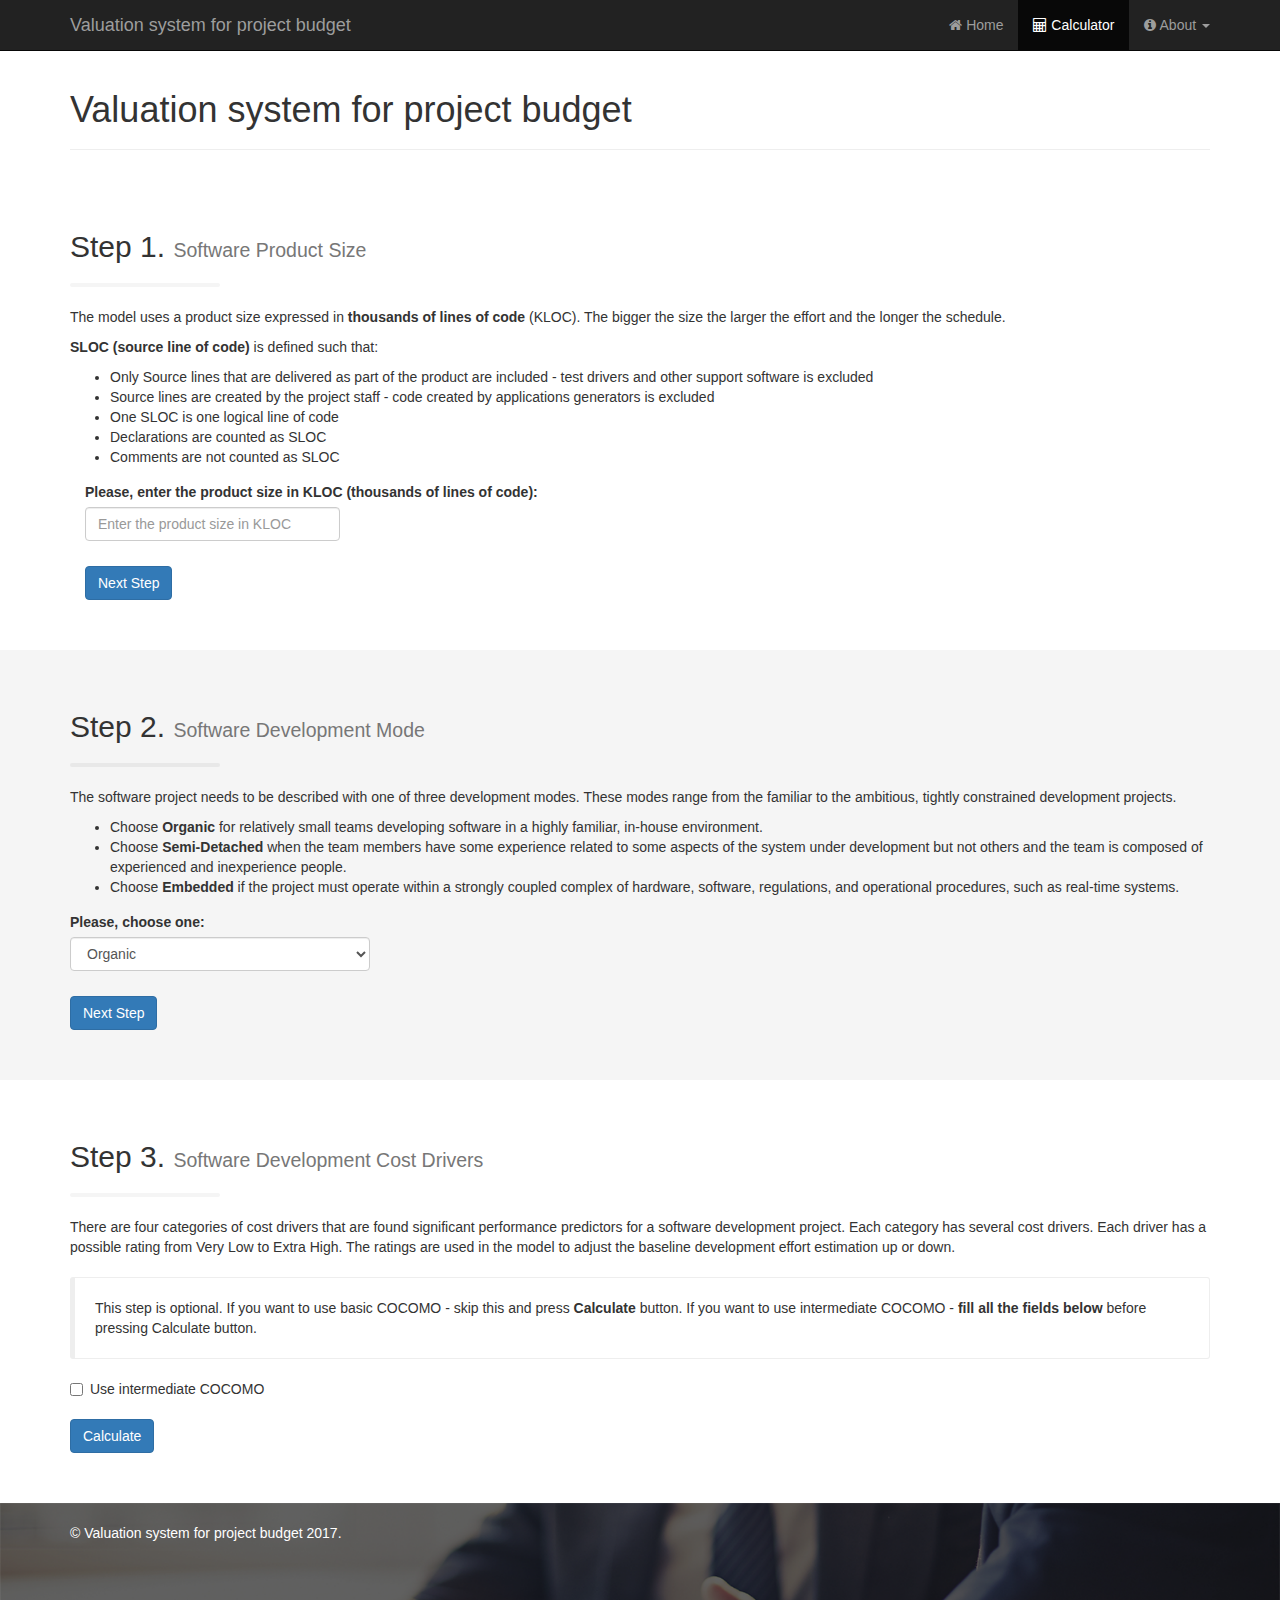
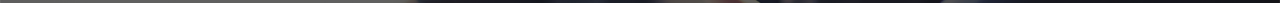
==== commit 766a14ba: "add charts" ====
--- a/calculate.html
+++ b/calculate.html
@@ -2,9 +2,10 @@
 <html>
 <head lang="en">
 	<meta charset="UTF-8">
-	<title>Cost Constructive Calculator</title>
+	<title>Valuation system</title>
 	<link rel="stylesheet" href="css/font-awesome.min.css"/>
 	<link rel="stylesheet" href="css/bootstrap.min.css"/>
+	<link rel="stylesheet" href="css/c3.min.css"/>
 	<link rel="stylesheet" href="css/custom.css"/>
 </head>
 <body>
@@ -20,7 +21,7 @@
 					<span class="icon-bar"></span>
 					<span class="icon-bar"></span>
 				</button>
-				<a class="navbar-brand" href="main.html">Cost Constructive Calculator</a>
+				<a class="navbar-brand" href="main.html">Valuation system for project budget</a>
 			</div>
 			<!-- Collect the nav links, forms, and other content for toggling -->
 			<div class="navbar-collapse collapse" id="bs-example-navbar-collapse-1" aria-expanded="false" style="height: 1px;">
@@ -50,7 +51,7 @@
 	<div class="container-fluid">
 		<div class="container">
 			<div class="page-header">
-				<h1>Cost Constructive Calculator</h1>
+				<h1>Valuation system for project budget</h1>
 			</div>
 		</div>
 	</div>
@@ -62,9 +63,9 @@
 					<h2>Step 1. <small>Software Product Size</small></h2>
 					<hr align="left" class="light-line"/>
 					<p>
-						The model uses a product size expressed in <b>source lines of code</b> (SLOC). The bigger the size the larger the effort and the longer the schedule.
+						The model uses a product size expressed in <b>thousands of lines of code</b> (KLOC). The bigger the size the larger the effort and the longer the schedule.
 					</p>
-					<p><b>SLOC</b> is defined such that:</p>
+					<p><b>SLOC (source line of code)</b> is defined such that:</p>
 					<ul>
 						<li>Only Source lines that are delivered as part of the product are included - test drivers and other support software is excluded</li>
 						<li>Source lines are created by the project staff - code created by applications generators is excluded</li>
@@ -72,15 +73,15 @@
 						<li>Declarations are counted as SLOC</li>
 						<li>Comments are not counted as SLOC</li>
 					</ul>
-					<div id="slocInputForm" class="form-group">
+					<div id="klocInputForm" class="form-group">
 						<div class="col-lg-12">
-							<label for="slocInput">Please, enter the product size in SLOC:</label>
+							<label for="klocInput">Please, enter the product size in KLOC (thousands of lines of code):</label>
 						</div>
 						<div class="col-lg-3" style="margin-bottom: 15px;">
-							<input type="number" class="form-control form-input-narrow" id="slocInput" placeholder="Enter the product size in SLOC" min="1" max="1000000000" title="from 1 to 1000000000" required>
+							<input type="number" class="form-control form-input-narrow" id="klocInput" placeholder="Enter the product size in KLOC" min="1" max="1000000" title="from 1 to 1000000" required>
 						</div>
 						<div class="col-lg-9" style="padding-left: 0px; margin-bottom: 15px;">
-							<span id="slocInputMsg" class="help-block" style="vertical-align: middle;"></span>
+							<span id="klocInputMsg" class="help-block" style="vertical-align: middle;"></span>
 						</div>
 					</div>
 					<div class="col-lg-12">
@@ -455,7 +456,7 @@
 	<div id="result" style="display: none">
 		<div class="container-fluid">
 			<div class="container">
-				<div class="row">
+				<div class="row big-row">
 					<div class="col-lg-12">
 						<h2>Result</h2>
 						<hr align="left" class="light-line"/>
@@ -468,8 +469,27 @@
 						<h4>Staff: <small>[people required]</small></h4> 
 						<p id="staff">
 						</p>
-						<button type="button" class="btn btn-primary" id="back">Back</button>
-					</div>
+					</div>
+				</div>
+				<div class="row big-row">
+					<div class="col-lg-12">
+						<h2>Charts</h2>
+						<hr align="left" class="light-line"/>
+					</div>
+					<div class="col-lg-12 text-center">
+						<h4>Cost distribution <small>[according to software cost drivers]</small></h4>
+						<div id="pieChart"></div>
+					</div>
+					<div class="col-lg-12 text-center" style="margin-top:20px;">
+						<h4>Project duration <small>[depending on staff size]</small></h4>
+						<div id="lineChart"></div>
+						<p>This chart shows how the project duration will be affected if the staff size will be twice less than needed or twice bigger</p>
+					</div>
+					<div class="col-lg-12 text-center" style="margin-top:20px;">
+						<h4>Project complexity <small>[according to KLOC]</small></h4>
+						<div id="gaugeChart"></div>
+					</div>
+					<button type="button" class="btn btn-primary" id="back">Back</button>
 				</div>
 			</div>
 		</div>
@@ -477,12 +497,14 @@
 
 	<footer class="footer">
 	  <div class="container">
-		<p>&copy; Cost Constructive Calculator 2017.</p>
+		<p>&copy; Valuation system for project budget 2017.</p>
 	  </div>
 	</footer>
 
 	<script type="text/javascript" src="js/jquery-3.1.1.min.js"></script>
 	<script type="text/javascript" src="js/bootstrap.min.js"></script>
+	<script type="text/javascript" src="js/d3.min.js"></script>
+	<script type="text/javascript" src="js/c3.min.js"></script>
 	<script type="text/javascript" src="js/custom.js"></script>
 </body>
 </html>--- a/css/c3.min.css
+++ b/css/c3.min.css
@@ -0,0 +1 @@
+.c3 svg{font:10px sans-serif;-webkit-tap-highlight-color:transparent}.c3 line,.c3 path{fill:none;stroke:#000}.c3 text{-webkit-user-select:none;-moz-user-select:none;user-select:none}.c3-bars path,.c3-event-rect,.c3-legend-item-tile,.c3-xgrid-focus,.c3-ygrid{shape-rendering:crispEdges}.c3-chart-arc path{stroke:#fff}.c3-chart-arc text{fill:#fff;font-size:13px}.c3-grid line{stroke:#aaa}.c3-grid text{fill:#aaa}.c3-xgrid,.c3-ygrid{stroke-dasharray:3 3}.c3-text.c3-empty{fill:gray;font-size:2em}.c3-line{stroke-width:1px}.c3-circle._expanded_{stroke-width:1px;stroke:#fff}.c3-selected-circle{fill:#fff;stroke-width:2px}.c3-bar{stroke-width:0}.c3-bar._expanded_{fill-opacity:.75}.c3-target.c3-focused{opacity:1}.c3-target.c3-focused path.c3-line,.c3-target.c3-focused path.c3-step{stroke-width:2px}.c3-target.c3-defocused{opacity:.3!important}.c3-region{fill:#4682b4;fill-opacity:.1}.c3-brush .extent{fill-opacity:.1}.c3-legend-item{font-size:12px}.c3-legend-item-hidden{opacity:.15}.c3-legend-background{opacity:.75;fill:#fff;stroke:#d3d3d3;stroke-width:1}.c3-title{font:14px sans-serif}.c3-tooltip-container{z-index:10}.c3-tooltip{border-collapse:collapse;border-spacing:0;background-color:#fff;empty-cells:show;-webkit-box-shadow:7px 7px 12px -9px #777;-moz-box-shadow:7px 7px 12px -9px #777;box-shadow:7px 7px 12px -9px #777;opacity:.9}.c3-tooltip tr{border:1px solid #CCC}.c3-tooltip th{background-color:#aaa;font-size:14px;padding:2px 5px;text-align:left;color:#FFF}.c3-tooltip td{font-size:13px;padding:3px 6px;background-color:#fff;border-left:1px dotted #999}.c3-tooltip td>span{display:inline-block;width:10px;height:10px;margin-right:6px}.c3-tooltip td.value{text-align:right}.c3-area{stroke-width:0;opacity:.2}.c3-chart-arcs-title{dominant-baseline:middle;font-size:1.3em}.c3-chart-arcs .c3-chart-arcs-background{fill:#e0e0e0;stroke:none}.c3-chart-arcs .c3-chart-arcs-gauge-unit{fill:#000;font-size:16px}.c3-chart-arcs .c3-chart-arcs-gauge-max,.c3-chart-arcs .c3-chart-arcs-gauge-min{fill:#777}.c3-chart-arc .c3-gauge-value{fill:#000}--- a/css/custom.css
+++ b/css/custom.css
@@ -79,4 +79,10 @@
 
 .form-group {
   margin-top: 15px;
+}
+
+.c3-title {
+  font-size: 18px;
+  margin-top: 10px;
+  margin-bottom: 10px;
 }